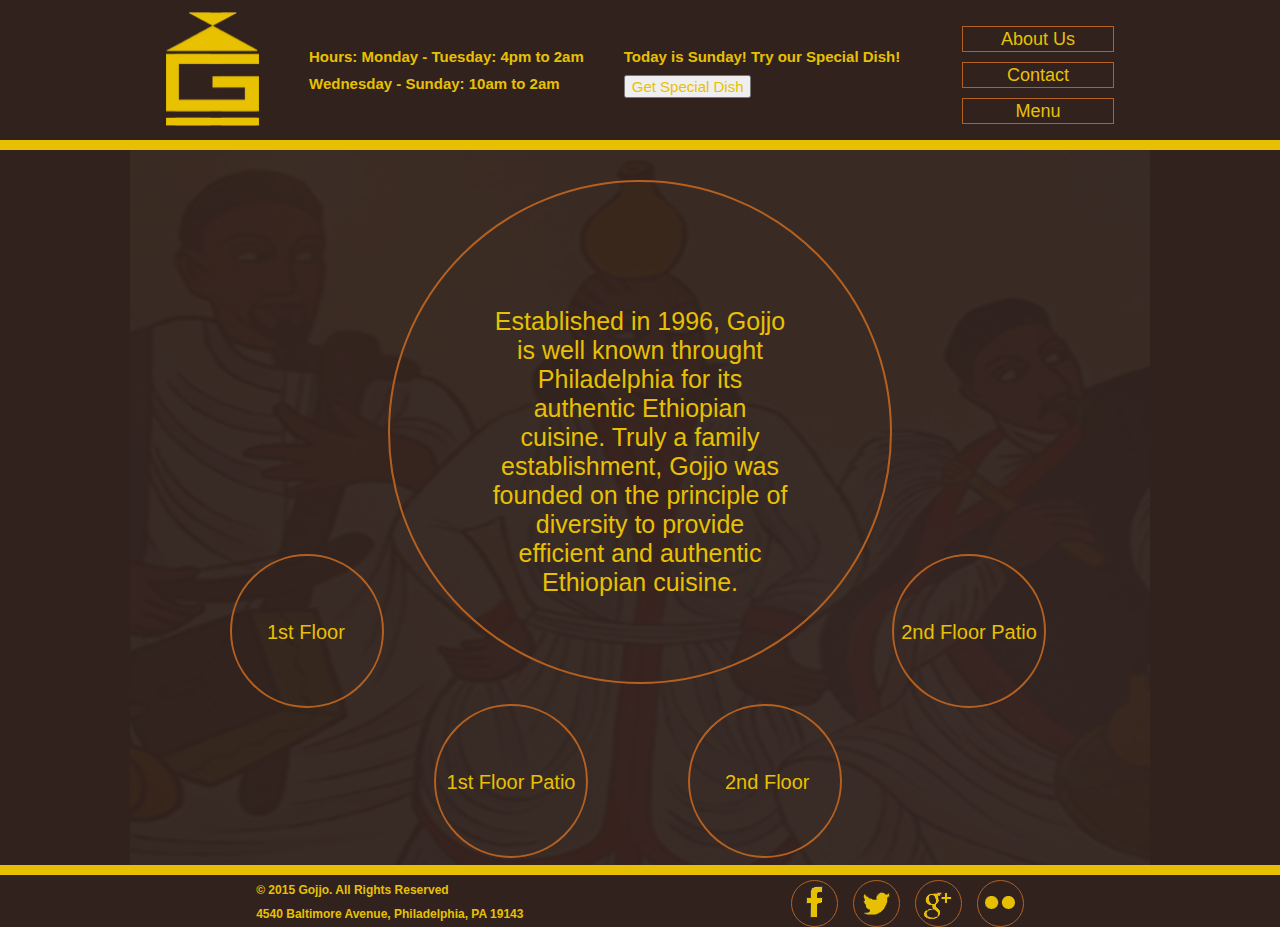
==== about.html @ 8b5ad52f "commit of all headers with new button" ====
<!doctype html>
<html>
	<head>
		<title>Gojjo - Authentic Ethiopian Cuisine</title>
		<Link rel="stylesheet" type="text/css" href="css/style.css" />
		<style type="text/css"></style>
	</head>
	<body>
		<div class="header">
			<div class ="logocontain">	
				<a href="index.html"><img src="images/sitelogo.png" class="logo" title="Gojjo Logo"></a>
			</div>
			<div class="hours">
				<h1>Hours:  Monday - Tuesday: 4pm to 2am</h1>
				<h2>Wednesday - Sunday: 10am to 2am</h2>
			</div>
			<div class="user">
				<h4 id="special"></h4>	
				<button type="button" onclick="special()" id="button">Get Special Dish</button>
			</div>
			<div class="navbuttons">
				<ul>
					<li><a href="about.html" class="about" title="About Us"> About Us </a> </li>
					<li><a href="contact.html" class="contact" title="Contact"> Contact </a> </li>
					<li><a href="menuhub.html" class="menuhub" title="Menu"> Menu </a> </li>
					<div class="clear"></div>
				</ul>
			</div>
		</div>
		<div class="clear"></div>
		<div class="headerline"></div>
		<div class="container">
			<div class="aboutustext">
				<p>Established in 1996, Gojjo is well known throught Philadelphia for its authentic Ethiopian cuisine. Truly a family establishment, Gojjo was founded on the principle of diversity to provide efficient and authentic Ethiopian cuisine.</p>
			</div>
			<div class="aboutbodylinks">
				<div class="firstfloor">
					<a href="https://www.flickr.com/photos/115253677@N08/" target=none class ="ff">1st Floor</a>
				</div>
				<div class="firstfloorpatio">
					<a href="https://www.flickr.com/photos/115253677@N08/" target=none class="ffp">1st Floor Patio</a>
				</div>
				<div class="secondfloor">
					<a href="https://www.flickr.com/photos/115253677@N08/" target=none class="sf">2nd Floor</a>
				</div>
				<div class="secondfloorpatio">
					<a href="https://www.flickr.com/photos/115253677@N08/" target=none class="sfp">2nd Floor Patio</a>
				</div>
			</div>
		</div>
		<div class="clear"></div>
		<div class="headerline"></div>
		<div class="footer">
			<div class="footertext">
				<h1>&copy 2015 Gojjo. All Rights Reserved</h1>
				<h2>4540 Baltimore Avenue, Philadelphia, PA 19143</h2>
			</div>
			<div class="footerbuttons">
				<ul>
					<li><a href="https://www.facebook.com/pages/Gojjo/246258268727529" target=none class="fb" title="Facebook"><img src="images/facebook.png"></a></li>
					<li><a href="http://twitter.com/#" target=none class="twitter" title="Twitter"><img src="images/twitter.png"></a></li>
					<li><a href="https://plus.google.com/116994689012855512745/about" class="gplus" target=none title="Google +"><img src="images/googleplus.png"></a></li>
					<li><a href="https://www.flickr.com/photos/115253677@N08/" class="pignose" target=none title="Flickr"><img src="images/flickr.png"></a></li>
					<div class="clear"></div>
				</ul>
			</div>
		</div>
	<script>
	var d = new Date();
	var days = ["Today is Sunday! Try our Special Dish!", "Today is Monday! Try our Special Dish!", "Today is Tuesday! Try our Special Dish!", "Today is Wednesday! Try our Special Dish",
	"Today is Thursday! Try our Special Dish", "Today is Friday! Try our Special Dish!", "Today is Saturday! Try our Special Dish!"]
	document.getElementById("special").innerHTML = days[d.getDay()];
	</script>
	</body>
</html>
---- css/style.css ----
body {
	margin:auto;
	display: block;
	width: 100%;
	background-color:#31221e;
	}
	
.header  .logo{
	margin: auto;
	display: block;
	float:left;
	width:93px;
	height:114px;
	background-color:#31221e;
	margin-left:36px;
	margin-top:12px;
	}
	
.header {
	margin:auto;
	display:flex;
	flex-direction:row;
	justify-content:space-around;
	background-color:#31221e;
	width:1020px;
	height:140px;

	}
	
.logocontain{
	flex: 1,1,0;

	}
	
.hours{
	flex:1,2,2;

	}
	
.navbuttons{
	flex:1,1,0;
	
	}
	
.header h1 {
	font-family:Helvetica, sans-serif;
	color:#e7c004;
	font-size:15px;
	padding-top:48px;
	margin-top:0px;
	margin-left:50px;

	}

.header h2 {
	font-family:Helvetica, sans-serif;
	color:#e7c004;
	font-size:15px;
	margin-top:0px;
	margin-left:50px;

	}
	
.headerline{
	display:block;
	margin:auto;
	float:left;
	height:10px;
	width:100%;
	background-color:#e7c004;

	}

#button{
	font-family:Helvetica, sans-serif;
	color:#e7c004;
	font-size:15px;
	margin-top:0px;
	margin-left:40px;
	
}
	
#special{
	font-family:Helvetica, sans-serif;
	color:#e7c004;
	font-size:15px;
	margin-top:0px;
	margin-left:40px;
	margin-bottom:10.05px;
	padding-top:48px;
	
	}

.navbuttons {
	float:left;
	margin:auto;
	margin-right:36px;
	

	}
	
.navbuttons ul {
	margin:auto;
	padding-left: 0px;
	float:left;
	}


.navbuttons ul li{
	font-family:Helvetica, sans-serif;
	font-size:18px;
	list-style-type:none;
	margin-top:10px;
	}
	
.navbuttons ul li a{
	color:#e7c004;
	text-decoration:none;
	border:1px solid #b46021;
	display:block;
	width:150px;
	height:20px;
	text-align:center;
	padding-top:2px;
	padding-bottom:2px;
	transition:background-color 0.2s;

	}

.navbuttons ul li a:hover {
	background-color: #53321f;
	opacity:0.4px;
	
	
	}
	
.container{
	margin:0 auto;
	width:1020px;
	height:725px;
	background:url('../images/background.png') no-repeat;
	background-color:#31221e;
	
	}
	
.container h1{
	margin:0 auto;
	font-size:16px;
	font-family:Helvetica, sans-serif;
	color:#e7c004;
	position:relative;
	text-align:center;
	top:25px;
	}

.container h2{
	font-size:16px;
	font-family:Helvetica, sans-serif;
	color:#e7c004;
	position:relative;
	text-align:center;
	top:30px;
	}
	
.container h3{
	font-size:16px;
	font-family:Helvetica, sans-serif;
	color:#e7c004;
	position:relative;
	text-align:center;
	top:35px;
	}
	
.logobody{
	margin:0 auto;
	width:350px;
	height:350px;
	border:2px solid #b46021;
	border-radius:50%;
	top:80px;
	position:relative;
	
	}

.mapembed{
	margin:0 auto;
	width:500px;
	height:500px;
	border:2px solid #b46021;
	border-radius:50%;
	top:30px;
	position:relative;
	overflow:hidden;
	

}
	
.logobody .bodylogo{
	margin:auto;
	margin-left:130px;
	margin-top:117px;
	
	}
	
.bodylinks{
	position:relative;
	margin:0 auto;

	}
	
.aboutbox{
	margin:0 auto;
	margin-left:25%
	float:left;
	width:150px;
	height:150px;
	border:2px solid #b46021;
	border-radius:50%;
	top:120px;
	position:relative;
	transition:background-color 0.2s;
	
	
	}

.aboutbox:hover{
	background-color: #53321f;
	opacity:0.4px;
	}

.aboutbox:hover p{
	display:block;

	}
	
.aboutbox .aboutimage{
	margin:0 auto;
	margin-top:35px;
	display:block;
	
	}
	
.aboutbox p{
	position:relative;
	margin:auto;
	text-align:center;
	top:35px;
	font-family:Helvetica, sans-serif;
	font-size:22px;
	color:#e7c004;
	display:none;

	}
	
.menuhubbox p{
	position:relative;
	margin:auto;
	text-align:center;
	top:35px;
	font-family:Helvetica, sans-serif;
	font-size:22px;
	color:#e7c004;
	display:none;

	}
	
.contactbox p{
	position:relative;
	margin:auto;
	text-align:center;
	top:50px;
	font-family:Helvetica, sans-serif;
	font-size:22px;
	color:#e7c004;
	display:none;

	}
	
.menuhubbox{
	margin:0 auto;
	margin-left:25%;
	bottom:100px;
	float:left;
	width:150px;
	height:150px;
	border:2px solid #b46021;
	border-radius:50%;
	position:relative;
	transition:background-color 0.2s;
	
	
	}

.menuhubbox:hover{
	background-color: #53321f;
	opacity:0.4px;
	
	}
	
.menuhubbox:hover p{
	display:block;
}
	
.menuhubbox .menuhubimage{
	margin:0 auto;
	margin-top:35px;
	display:block;
	
	}
	
.contactbox{
	margin:0 auto;
	margin-left:20%;
	bottom:100px;
	float:left;
	width:150px;
	height:150px;
	border:2px solid #b46021;
	border-radius:50%;
	position:relative;
	transition:background-color 0.2s;
	
	
	}

.contactbox:hover{
	background-color: #53321f;
	opacity:0.4px;
	
	}
	
.contactbox:hover p{
	display:block;
	}
	
.contactbox .contactimage{
	margin:0 auto;
	margin-top:35px;
	display:block;
	
	}
	
.aboutustext{
	margin:0 auto;
	width:500px;
	height:500px;
	border:2px solid #b46021;
	border-radius:50%;
	top:30px;
	position:relative;
	overflow:hidden;
	
	}

.aboutustext p{
	margin:0 auto;
	margin-top:25%;
	display:block;
	width:300px;
	height:450px;
	text-align:center;
	font-family:Helvetica, sans-serif;
	font-size:25px;
	color:#e7c004;

	}
	
.menuhubbodylinks{
	position:relative;
	margin:0 auto;

	}	
	
.brunchbox{	
	margin:0 auto;
	margin-left:30%;
	float:left;
	width:150px;
	height:150px;
	border:2px solid #b46021;
	border-radius:50%;
	top:55px;
	position:relative;
	transition:background-color 0.2s;
	
	
	}

.brunchbox:hover{
	background-color: #53321f;
	opacity:0.4px;
	}

.brunchbox:hover p{
	display:block;

	}
	
.brunchbox .brunchimage{
	margin:0 auto;
	margin-top:30px;
	display:block;
	
	}
	
.brunchbox p{
	position:relative;
	margin:auto;
	text-align:center;
	top:35px;
	font-family:Helvetica, sans-serif;
	font-size:22px;
	color:#e7c004;
	display:none;

	}
	
.fullbox{	
	margin:0 auto;
	margin-left:55%;
	float:left;
	width:150px;
	height:150px;
	border:2px solid #b46021;
	border-radius:50%;
	position:relative;
	transition:background-color 0.2s;
	bottom:99px;
	
	}

.fullbox:hover{
	background-color: #53321f;
	opacity:0.4px;
	}

.fullbox:hover p{
	display:block;

	}
	
.fullbox .fullmenuimage{
	margin:0 auto;
	margin-top:20px;
	display:block;
	
	}
	
.fullbox p{
	position:relative;
	margin:auto;
	text-align:center;
	top:35px;
	font-family:Helvetica, sans-serif;
	font-size:22px;
	color:#e7c004;
	display:none;

	}	

.aboutbodylinks{
	position:relative;
	margin:0 auto;
	
	}	

.firstfloor{
	margin:0 auto;
	left:100px;
	bottom:100px;
	float:left;
	width:150px;
	height:150px;
	border:2px solid #b46021;
	border-radius:50%;
	position:relative;
	transition:background-color 0.2s;
	
	}
	
.firstfloor .ff{
	display:block;
	height:100px;
	width:100px;
	text-decoration:none;
	list-style-type:none;
	font-family:Helvetica, sans-serif;
	font-size:20px;
	color:#e7c004;
	margin-left:35px;
	margin-top:65px;
	}
	
.firstfloorpatio{
	margin:0 auto;
	left:150px;
	bottom:100px;
	top:50px;
	float:left;
	width:150px;
	height:150px;
	border:2px solid #b46021;
	border-radius:50%;
	position:relative;
	transition:background-color 0.2s;

	}
	
.firstfloorpatio .ffp{
	display:block;
	text-decoration:none;
	list-style-type:none;
	font-family:Helvetica, sans-serif;
	font-size:20px;
	color:#e7c004;
	margin-top:65px;
	text-align:center;
	}
	
.secondfloor{
	margin:0 auto;
	bottom:100px;
	top:50px;
	left:250px;
	float:left;
	width:150px;
	height:150px;
	border:2px solid #b46021;
	border-radius:50%;
	position:relative;
	transition:background-color 0.2s;

	}
	
.secondfloor .sf{
	display:block;
	height:100px;
	width:100px;
	text-decoration:none;
	list-style-type:none;
	font-family:Helvetica, sans-serif;
	font-size:20px;
	color:#e7c004;
	margin-left:35px;
	margin-top:65px;
	}

.secondfloorpatio{
	margin:0 auto;
	bottom:100px;
	left:300px;
	float:left;
	width:150px;
	height:150px;
	border:2px solid #b46021;
	border-radius:50%;
	position:relative;
	transition:background-color 0.2s;

	}

.secondfloorpatio .sfp{
	display:block;
	text-decoration:none;
	list-style-type:none;
	font-family:Helvetica, sans-serif;
	font-size:20px;
	color:#e7c004;
	margin-top:65px;
	text-align:center;
	}	
	
.firstfloor:hover{
	background-color: #53321f;
	opacity:0.4px;
	
	}
	
.firstfloorpatio:hover{
	background-color: #53321f;
	opacity:0.4px;
	
	}
	
.secondfloor:hover{
	background-color: #53321f;
	opacity:0.4px;
	
	}
	
.secondfloorpatio:hover{
	background-color: #53321f;
	opacity:0.4px;
	
	}
	
.allergyicons{
	display:block;
	height:115px;
	width:700px;
	position:relative;
	margin:0 auto;
	top:20px;
	margin-bottom:10px;

	}
	
.allergyicons h1{
	margin:auto;
	top:0px;
	font-size:20px;
	
	}
	
.icons{
	display:flex;
	flex-direction:row;
	justify-content:space-around;
	height:50%;
	width:100%;
	margin:0 auto;
	position:relative;
	left:25px;
	bottom:20px;
	margin-top:10px;
	top:.75px
	}
	
.icons h1{
	font-family:Helvetica, sans-serif;
	font-size:12px;
	color:#e7c004;
	margin-left:0px;
	margin-right:0px;
	position:relative;
	top:37px;
	right:53px;
	}
	
.icons h2{
	font-family:Helvetica, sans-serif;
	font-size:12px;
	color:#e7c004;
	margin-left:0px;
	margin-right:0px;
	position:relative;
	top:48px;
	right:47px;
	}
	
.icons h3{
	font-family:Helvetica, sans-serif;
	font-size:12px;
	color:#e7c004;
	margin-left:0px;
	margin-right:0px;
	position:relative;
	top:47px;
	right:41px;
		
	}
	
.icons h4{
	font-family:Helvetica, sans-serif;
	font-size:12px;
	color:#e7c004;
	margin-left:0px;
	margin-right:0px;
	position:relative;
	top:43px;
	right:44px;
		
	}
	
.icons h5{
	font-family:Helvetica, sans-serif;
	font-size:12px;
	color:#e7c004;
	margin-left:0px;
	margin-right:0px;
	position:relative;
	top:39px;
	right:41px;
		
	}
	
.icons h6{
	font-family:Helvetica, sans-serif;
	font-size:12px;
	color:#e7c004;
	margin-left:0px;
	margin-right:0px;
	position:relative;
	top:30px;
	right:78px;
		
	}

.divtitle h1{
	font-family:Helvetica, sans-serif;
	font-size:35px;
	margin:auto;
	
	}

.divtitle p{
	font-family:Helvetica, sans-serif;
	font-size:12px;
	color:#e7c004;
	margin:auto;
	text-align:center;
	padding-top:25px;

	}	
	
.brunchdiv{
	display:block;
	width:900px;
	height:500px;
	position:relative;
	margin:0 auto;
	top:15px;
	overflow:hidden;
	overflow-y:scroll;
	
	}
	
.brunchdiv .item{
	display:flex;
	flex-direction:row;
	justify-content:space-around;
	margin-top:20px;
	
	}
	
.brunchdiv .item  .namebox{
	display:block;
	height:75px;
	width:200px;
	margin:0px;
	border:1px solid #b46021;
	margin-top:0px;

	}
	
.brunchdiv .item .namebox h1{
	margin:0 auto;
	font-size:16px;
	font-family:Helvetica, sans-serif;
	color:#e7c004;
	position:relative;
	text-align:center;
	top:30px;	

	}
	
.brunchdiv .item .namebox p{
	margin:0 auto;
	text-align:left;
	font-family:Helvetica, sans-serif;
	font-size:12px;
	color:#e7c004;

	}

.brunchdiv .item  .namebox2{
	display:block;
	height:75px;
	width:200px;
	margin:0px;
	border:1px solid #b46021;
	margin-top:0px;
	overflow:hidden;
	overflow-y:scroll;

	}
	
.brunchdiv .item .namebox2 h1{
	margin-top:0px;
	top:0px;
	text-align:left;

	}
	
.brunchdiv .item .namebox2 h2{
	margin-top:0px;
	top:0px;
	text-align:left;

	}
	
.brunchdiv .item .namebox2 p{
	margin:0 auto;
	text-align:left;
	font-family:Helvetica, sans-serif;
	font-size:12px;
	color:#e7c004;

	}
	
.brunchdiv .item  .allergybox{
	display:block;
	height:75px;
	width:400px;
	margin:0px;

	}
	
.brunchdiv .item .allergybox img{
	margin-left:15px;

}

.brunchdiv .item .allergybox .wheat{
	height:80%;

}
	
.brunchdiv .item  .pricebox{
	display:block;
	height:75px;
	width:200px;
	margin:0px;
	border:1px solid #b46021;

	}
	
.brunchdiv .item  .pricebox h1{
	font-family:Helvetica, sans-serif;
	font-size:25px;
	text-align:center;
	color:#e7c004;

	}
	
.footer{
	margin:auto;
	width:1020px;
	height:50px;
	display:flex;
	flex-direction:row;
	justify-content:space-around;
	}
	
.footertext h1{
	font-family:Helvetica, sans-serif;
	font-size:12px;
	color:#e7c004;

	}

.footertext h2{
	font-family:Helvetica, sans-serif;
	font-size:12px;
	color:#e7c004;

	}

.footerbuttons ul {
	margin:auto;
	padding-left: 0px;
	float:left;
	display:flex;
	flex-direction:row;
	justify-content:space-around;

	}


.footerbuttons ul li{
	font-family:Helvetica, sans-serif;
	font-size:18px;
	list-style-type:none;

	
	}
	
.footerbuttons ul li a{
	color:#e7c004;
	text-decoration:none;
	border:1px solid #b46021;
	border-radius:45px;
	display:block;
	width:45px;
	height:45px;
	text-align:center;
	transition:background-color 0.2s;
	margin-left:15px;
	margin-top:5px;
	}
	
.footerbuttons ul li a.fb img{
	margin-top:5px;

	}
	
.footerbuttons ul li a.twitter img{
	margin-top:10px;

	}
	
.footerbuttons ul li a.gplus img{
	margin-top:10px;

	}
	
.footerbuttons ul li a.pignose img{
	margin-top:15px;

	}
	

@media (max-width:500px) {
	body {
	margin:auto;
	display: block;
	width: 100%;
	background-color:#31221e;
	}
	
.header  .logo{
	margin: auto;
	display: block;
	position:relative;
	margin-left:225px;
	width:46px;
	height:56px;
	background-color:#31221e;

	}
	
.header {
	margin:auto;
	display:flex;
	flex-direction:column;
	justify-content:space-around;
	background-color:#31221e;
	width:500px;
	height:280px;

	}
	
.header h1 {
	font-family:Helvetica, sans-serif;
	color:#e7c004;
	font-size:14px;
	margin-top:0px;
	padding-top:10px;
	text-align:center;
	margin-left:0px;
	}

.header h2 {
	font-family:Helvetica, sans-serif;
	color:#e7c004;
	font-size:14px;
	margin-top:0px;
	text-align:center;
	margin-left:0px;
	}
	
#special{
	font-family:Helvetica, sans-serif;
	color:#e7c004;
	font-size:15px;
	margin-top:0px;
	margin-left:0px;
	text-align: center;
	padding:0px;
	padding-top:10px;
	}
	
.headerline{
	display:block;
	margin:auto;
	float:left;
	height:10px;
	width:500px;
	background-color:#e7c004;

	}

.navbuttons {
	margin:0 auto;
	float:left;
	margin-bottom:10px;
	margin-left:0px;
	}
	
.navbuttons ul {
	margin:auto;
	padding-left: 0px;
	float:left;
	display:flex;
	flex-direction:row;
	justify-content:space-around;
	margin-left:25%;
	}


.navbuttons ul li{
	font-family:Helvetica, sans-serif;
	font-size:18px;
	list-style-type:none;
	margin-top:10px;

	}
	
.navbuttons ul li a{
	color:#e7c004;
	text-decoration:none;
	border:1px solid #b46021;
	display:block;
	width:100px;
	height:100px;
	text-align:center;
	transition:background-color 0.2s;
	margin-right:10px;
	}
	
.container{
	margin:0 auto;
	width:500px;
	background:url('../images/background.png') no-repeat;
	background-color:#31221e;
	
	}
	
.container h1{
	margin:0 auto;
	font-size:16px;
	font-family:Helvetica, sans-serif;
	color:#e7c004;
	position:relative;
	text-align:center;
	top:25px;
	}

.container h2{
	font-size:16px;
	font-family:Helvetica, sans-serif;
	color:#e7c004;
	position:relative;
	text-align:center;
	top:30px;
	}
	
.container h3{
	font-size:16px;
	font-family:Helvetica, sans-serif;
	color:#e7c004;
	position:relative;
	text-align:center;
	top:35px;
	}
	
.logobody{
	margin:0 auto;
	width:250px;
	height:250px;
	border:2px solid #b46021;
	border-radius:50%;
	top:80px;
	position:relative;
	display:none;
	
	}

.mapembed{
	margin:0 auto;
	width:450px;
	height:450px;
	border:2px solid #b46021;
	border-radius:50%;
	top:60px;
	position:relative;
	overflow:hidden;
	

	}
	
.logobody .bodylogo{
	margin:auto;
	margin-left:75px;
	margin-top:62.5px;
	
	}
	
.bodylinks{
	position:relative;
	margin:0 auto;

	}
	
.aboutbox{
	margin:0 auto;
	float:left;
	width:130px;
	height:130px;
	border:2px solid #b46021;
	border-radius:50%;
	top:0px;
	position:relative;
	left:185px;
	transition:background-color 0.2s;
	margin-top:250px;
	}
	
.aboutbox .aboutimage{
	margin:0 auto;
	margin-top:20px;
	display:block;
	
	}
	
.aboutbox p{
	position:relative;
	margin:auto;
	text-align:center;
	top:20px;
	font-family:Helvetica, sans-serif;
	font-size:22px;
	color:#e7c004;
	display:block;

	}
	
.menuhubbox p{
	position:relative;
	margin:auto;
	text-align:center;
	top:15px;
	font-family:Helvetica, sans-serif;
	font-size:22px;
	color:#e7c004;
	display:block;

	}
	
.contactbox p{
	position:relative;
	margin:auto;
	text-align:center;
	top:30px;
	font-family:Helvetica, sans-serif;
	font-size:22px;
	color:#e7c004;
	display:block;

	}
	
.menuhubbox{
	margin:0 auto;
	bottom:100px;
	float:left;
	width:130px;
	height:130px;
	border:2px solid #b46021;
	border-radius:50%;
	position:relative;
	transition:background-color 0.2s;
	margin-top:150px;
	margin-left:50px;
	
	}
	
.menuhubbox .menuhubimage{
	margin:0 auto;
	margin-top:25px;
	display:block;
	
	}
	
.contactbox{
	margin:0 auto;
	bottom:100px;
	float:left;
	width:130px;
	height:130px;
	border:2px solid #b46021;
	border-radius:50%;
	position:relative;
	transition:background-color 0.2s;
	margin-left:0px;
	bottom:0px;
	margin-top:450px;
	right:132px;
	
	}

.contactbox .contactimage{
	margin:0 auto;
	margin-top:25px;
	display:block;
	
	}
	
.aboutustext{
	margin:0 auto;
	width:350px;
	height:350px;
	border:2px solid #b46021;
	border-radius:50%;
	top:30px;
	position:relative;
	overflow:hidden;
	
	}

.aboutustext p{
	margin:0 auto;
	margin-top:25%;
	display:block;
	width:300px;
	height:450px;
	text-align:center;
	font-family:Helvetica, sans-serif;
	font-size:20px;
	color:#e7c004;

	}
	
.menuhubbodylinks{
	position:relative;
	margin:0 auto;
	}	
	
.brunchbox{	
	margin:0 auto;
	margin-left:25%;
	float:left;
	width:250px;
	height:250px;
	border:2px solid #b46021;
	border-radius:50%;
	top:80px;
	position:relative;
	transition:background-color 0.2s;
	
	
	}

.brunchbox .brunchimage{
	margin:0 auto;
	margin-top:30px;
	display:block;
	
	}
	
.brunchbox p{
	position:relative;
	margin:auto;
	text-align:center;
	top:35px;
	font-family:Helvetica, sans-serif;
	font-size:22px;
	color:#e7c004;
	display:block;

	}
	
.fullbox{	
	margin:0 auto;
	margin-left:25%;
	float:left;
	width:250px;
	height:250px;
	border:2px solid #b46021;
	border-radius:50%;
	position:relative;
	transition:background-color 0.2s;
	bottom:0px;
	margin-top:150px;
	}
	
.fullbox .fullmenuimage{
	margin:0 auto;
	margin-top:20px;
	display:block;
	
	}
	
.fullbox p{
	position:relative;
	margin:auto;
	text-align:center;
	top:38px;
	font-family:Helvetica, sans-serif;
	font-size:22px;
	color:#e7c004;
	display:block;

	}	

.aboutbodylinks{
	position:relative;
	margin:0 auto;
	
	}	

.firstfloor{
	margin:0 auto;
	left:40px;
	bottom:0px;
	top:40px;
	float:left;
	width:150px;
	height:150px;
	border:2px solid #b46021;
	border-radius:50%;
	position:relative;
	transition:background-color 0.2s;
	
	}
	
.firstfloor .ff{
	display:block;
	height:100px;
	width:100px;
	text-decoration:none;
	list-style-type:none;
	font-family:Helvetica, sans-serif;
	font-size:20px;
	color:#e7c004;
	margin-left:35px;
	margin-top:65px;
	}
	
.firstfloorpatio{
	float:left;
	right:0px;
	top:40px;
	margin-right:50px;
	width:150px;
	height:150px;
	border:2px solid #b46021;
	border-radius:50%;
	position:relative;
	transition:background-color 0.2s;

	}
	
.firstfloorpatio .ffp{
	display:block;
	text-decoration:none;
	list-style-type:none;
	font-family:Helvetica, sans-serif;
	font-size:20px;
	color:#e7c004;
	margin-top:65px;
	text-align:center;
	}
	
.secondfloor{
	margin:0 auto;
	top:45px;
	left:40px;
	float:left;
	width:150px;
	height:150px;
	border:2px solid #b46021;
	border-radius:50%;
	position:relative;
	transition:background-color 0.2s;

	}
	
.secondfloor .sf{
	display:block;
	height:100px;
	width:100px;
	text-decoration:none;
	list-style-type:none;
	font-family:Helvetica, sans-serif;
	font-size:20px;
	color:#e7c004;
	margin-left:35px;
	margin-top:65px;
	}

.secondfloorpatio{
	margin:0 auto;
	top:45px;
	left:150px;
	float:left;
	width:150px;
	height:150px;
	border:2px solid #b46021;
	border-radius:50%;
	position:relative;
	transition:background-color 0.2s;

	}

.secondfloorpatio .sfp{
	display:block;
	text-decoration:none;
	list-style-type:none;
	font-family:Helvetica, sans-serif;
	font-size:20px;
	color:#e7c004;
	margin-top:65px;
	text-align:center;
	}	
	
.firstfloor:hover{
	background-color: #53321f;
	opacity:0.4px;
	
	}
	
.firstfloorpatio:hover{
	background-color: #53321f;
	opacity:0.4px;
	
	}
	
.secondfloor:hover{
	background-color: #53321f;
	opacity:0.4px;
	
	}
	
.secondfloorpatio:hover{
	background-color: #53321f;
	opacity:0.4px;
	
	}
	
.allergyicons{
	display:block;
	height:115px;
	width:100%;
	margin-left:0px;
	position:relative;
	margin:0 auto;
	top:20px;
	margin-bottom:10px;

	}
	
.allergyicons h1{
	margin:auto;
	top:0px;
	font-size:15px;
	
	}
	
.icons{
	display:flex;
	flex-direction:row;
	justify-content:space-around;
	height:50%;
	width:450px;
	margin:0 auto;
	position:relative;
	bottom:20px;
	margin-top:10px;
	top:5px;
	margin-left:20px;
	margin-right:0px;
	
	}
	
.icons h1{
	font-family:Helvetica, sans-serif;
	font-size:12px;
	color:#e7c004;
	margin-left:0px;
	margin-right:0px;
	position:relative;
	top:37px;
	right:35px;
	}
	
.icons h2{
	font-family:Helvetica, sans-serif;
	font-size:12px;
	color:#e7c004;
	margin-left:0px;
	margin-right:0px;
	position:relative;
	top:48px;
	right:30px;
	}
	
.icons h3{
	font-family:Helvetica, sans-serif;
	font-size:12px;
	color:#e7c004;
	margin-left:0px;
	margin-right:0px;
	position:relative;
	top:47px;
	right:25px;
	}
	
.icons h4{
	font-family:Helvetica, sans-serif;
	font-size:12px;
	color:#e7c004;
	margin-left:0px;
	margin-right:0px;
	position:relative;
	top:43px;
	right:28px;		
	}
	
.icons h5{
	font-family:Helvetica, sans-serif;
	font-size:12px;
	color:#e7c004;
	margin-left:0px;
	margin-right:0px;
	position:relative;
	top:39px;
	right:24px;
		
	}
	
.icons h6{
	font-family:Helvetica, sans-serif;
	font-size:12px;
	color:#e7c004;
	margin-left:0px;
	margin-right:0px;
	position:relative;
	top:30px;
	right:60px;
		
	}

.divtitle h1{
	font-family:Helvetica, sans-serif;
	font-size:35px;
	margin:auto;
	
	}

.divtitle p{
	font-family:Helvetica, sans-serif;
	font-size:10px;
	color:#e7c004;
	margin:auto;
	text-align:center;
	padding-top:30px;

	}	
	
.brunchdiv{
	display:block;
	width:480px;
	height:500px;
	position:relative;
	margin:0 auto;
	top:0px;
	overflow:hidden;
	overflow-y:scroll;
	
	}
	
.brunchdiv .item{
	display:flex;
	flex-direction:row;
	justify-content:space-around;
	margin-top:20px;
	
	}
	
.brunchdiv .item  .namebox{
	display:block;
	height:75px;
	width:300px;
	margin:0px;
	border:1px solid #b46021;
	margin-top:0px;

	}
	
.brunchdiv .item .namebox h1{
	margin:0 auto;
	font-size:12px;
	font-family:Helvetica, sans-serif;
	color:#e7c004;
	position:relative;
	text-align:center;
	top:25px;	

	}
	
.brunchdiv .item .namebox p{
	margin:0 auto;
	text-align:left;
	font-family:Helvetica, sans-serif;
	font-size:12px;
	color:#e7c004;

	}

.brunchdiv .item  .namebox2{
	display:block;
	height:75px;
	width:300px;
	margin:0px;
	border:1px solid #b46021;
	margin-top:0px;
	
	}
	
.brunchdiv .item .namebox2 h1{
	margin:0 auto;
	font-size:12px;
	font-family:Helvetica, sans-serif;
	color:#e7c004;
	position:relative;
	text-align:center;
	top:0px;

	}
	
.brunchdiv .item .namebox2 h2{
	margin:0 auto;
	font-size:12px;
	font-family:Helvetica, sans-serif;
	color:#e7c004;
	position:relative;
	text-align:center;
	top:10px;	

	}
	
.brunchdiv .item .namebox2 p{
	margin:0 auto;
	text-align:left;
	font-family:Helvetica, sans-serif;
	font-size:12px;
	color:#e7c004;
	
	
	}
	
.brunchdiv .item  .allergybox{
	display:block;
	height:75px;
	width:300px;
	margin:0px;

	}
	
.brunchdiv .item .allergybox img{
	margin-left:15px;

	}

.brunchdiv .item .allergybox .wheat{
	height:80%;

	}
	
.brunchdiv .item  .pricebox{
	display:block;
	height:75px;
	width:100px;
	margin:0px;
	border:1px solid #b46021;

	}
	
.brunchdiv .item  .pricebox h1{
	font-family:Helvetica, sans-serif;
	font-size:15px;
	text-align:center;
	color:#e7c004;

	}
	
.footer{
	margin:auto;
	width:500px;
	height:50px;
	display:flex;
	flex-direction:column;
	justify-content:space-around;
	padding-top:50px;
	}
	
.footertext h1{
	font-family:Helvetica, sans-serif;
	font-size:12px;
	color:#e7c004;
	text-align:center;
	
	}

.footertext h2{
	font-family:Helvetica, sans-serif;
	font-size:12px;
	color:#e7c004;
	text-align:center;
	}

.footerbuttons ul {
	margin:auto;
	padding-left: 0px;
	float:left;
	display:flex;
	flex-direction:row;
	justify-content:space-around;
	margin-top:0px;
	margin-left:25%;
	margin-bottom:5px;
	}

.footerbuttons ul li{
	font-family:Helvetica, sans-serif;
	font-size:18px;
	list-style-type:none;

	}
	
.footerbuttons ul li a{
	color:#e7c004;
	text-decoration:none;
	border:1px solid #b46021;
	border-radius:45px;
	display:block;
	width:45px;
	height:45px;
	text-align:center;
	transition:background-color 0.2s;
	margin-left:15px;
	margin-top:5px;
	}
	
.footerbuttons ul li a.fb img{
	margin-top:5px;

	}
	
.footerbuttons ul li a.twitter img{
	margin-top:10px;

	}
	
.footerbuttons ul li a.gplus img{
	margin-top:10px;

	}
	
.footerbuttons ul li a.pignose img{
	margin-top:15px;

	}
	
#gallery{
	display:none;

	}

}

::-webkit-scrollbar {
    width: 4px;
}

::-webkit-scrollbar-track {
    -webkit-box-shadow: inset 0 0 6px rgba(0,0,0,0.3); 
    -webkit-border-radius: 10px;
    border-radius: 10px;
	
}

::-webkit-scrollbar-thumb {
    -webkit-border-radius: 10px;
    border-radius: 10px;
    background: #b46021; 
    -webkit-box-shadow: inset 0 0 6px rgba(0,0,0,0.5); 
}
::-webkit-scrollbar-thumb:window-inactive {
	background: #e7c004; 
}

#gallery{
    height: 350px;
	width:350px;
	top:50px;
    position: relative;
	margin:0 auto;
    overflow:hidden;
	border:2px solid #b46021;
	border-radius:200px;
	transition: width 0.5s ease-out;
}

#gallerycontent {
	height: 600px;
    width: 4500px;
	background:url('../images/homegallery.jpg');    
	position: absolute;
    top: 0;
    left: 0;
    height: 100%;
	opacity:0.2;
    
	-webkit-transition: opacity 0.5s ease-out; 
    -moz-transition: opacity 0.5s ease-out; 
	-o-transition: opacity 0.5s ease-out; 
	-ms-transition: opacity 0.5s ease-out;

    -webkit-animation: startslide 45s linear infinite;
    -moz-animation: startslide 45s linear infinite;
	-o-animation: startslide 45s linear infinite;
	-ms-animation: startslide 45s linear infinite;
	
}

#gallerycontentmenu {
	height: 600px;
    width: 4500px;
	background:url('../images/slidergallery.jpg');    
	position: absolute;
    top: 0;
    left: 0;
    height: 100%;
	opacity:0.2;
    
	-webkit-transition: opacity 0.5s ease-out; 
    -moz-transition: opacity 0.5s ease-out; 
	-o-transition: opacity 0.5s ease-out; 
	-ms-transition: opacity 0.5s ease-out;

    -webkit-animation: startslide 45s linear infinite;
    -moz-animation: startslide 45s linear infinite;
	-o-animation: startslide 45s linear infinite;
	-ms-animation: startslide 45s linear infinite;
  
}

#gallery .logo{
	display:block;
	margin:0 auto;
	position:relative;
	top:125px;

	}

#gallery p{
	display:none;
	text-align:center;
	font-family:Helvetica, sans-serif;
	font-size:20px;
	color:#e7c004;
	margin-top:40px;
	
	}
	
#gallery h1{
	display:none;
	text-align:center;
	font-family:Helvetica, sans-serif;
	font-size:35px;
	color:#e7c004;
	
	}

#gallery:hover #gallerycontent{
	opacity:1.0;

	}
	
#gallery:hover #gallerycontentmenu{
	opacity:1.0;

	}
	
#gallery:hover p{
	display:block;
	text-align:center;
	position:relative;
	margin:0 auto;
	top:155px;
	text-shadow:1px 1px black;
	
	}

#gallery:hover h1{
	display:block;
	text-align:center;
	position:relative;
	margin:0 auto;
	top:145px;
	text-shadow:1px 1px black;

	}
	
#gallery:hover .logo{
	display:none;
	
	}
	
#gallery:hover{
	width:100%;
	
	}
	
@-webkit-keyframes startslide {
    0% { left: 0; }
    100% { left: -3500px; }
	
	}
@-moz-keyframes startslide {
    0% { left: 0; }
    100% { left: -3500px; }
	
	}
@-ms-keyframes startslide {
    0% { left: 0; }
    100% { left: -3500px; }

	}
	
@-o-keyframes startslide {
	0% { left: 0; }
    100% { left: -3500px; }

	}

.clear{
	clear:both;
	}
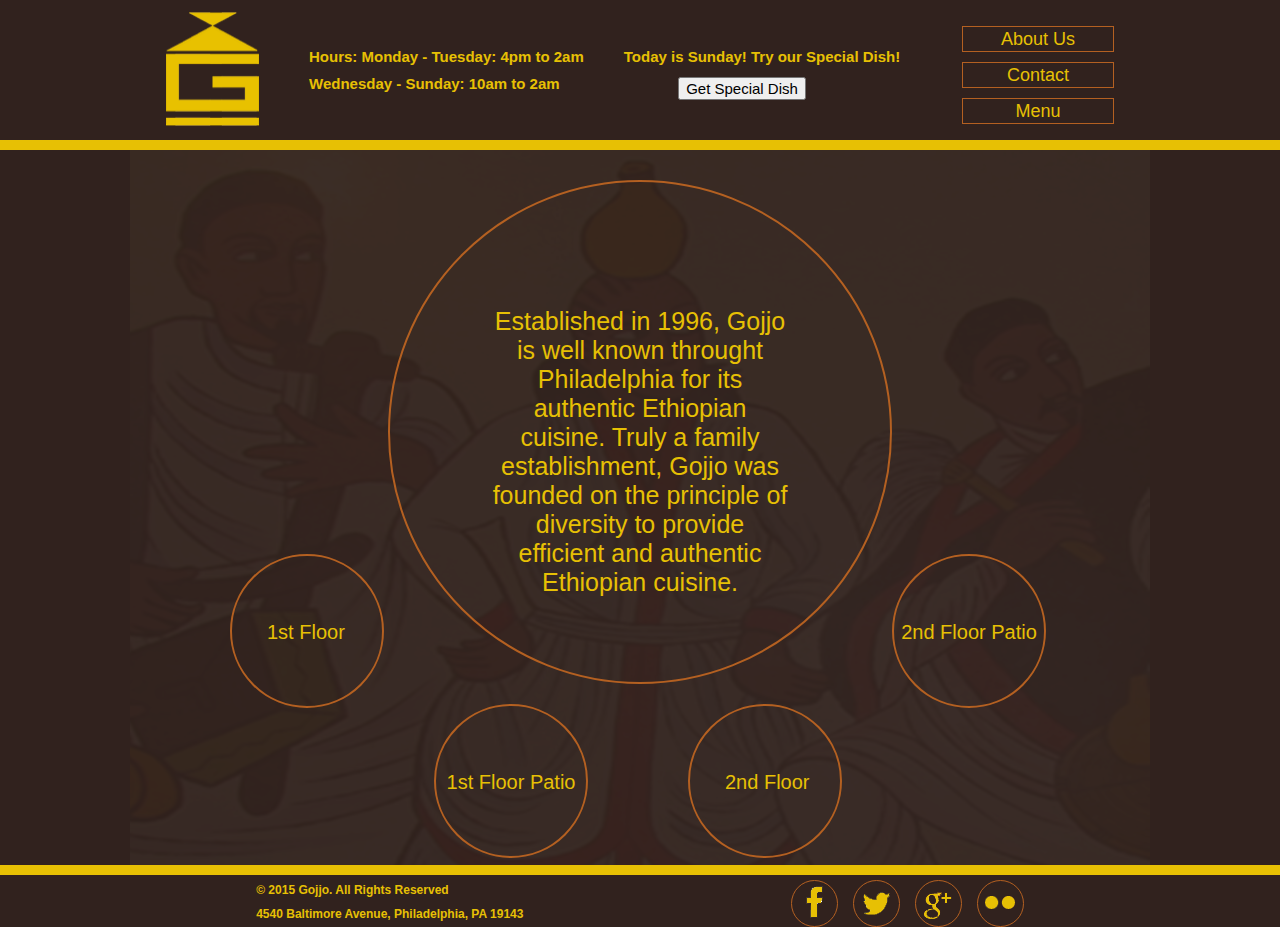
==== commit b1c5251b: "HTML viewport" ====
--- a/about.html
+++ b/about.html
@@ -1,6 +1,7 @@
 <!doctype html>
 <html>
 	<head>
+		<meta name="viewport" content="width=device-width, initial-scale=1.0">
 		<title>Gojjo - Authentic Ethiopian Cuisine</title>
 		<Link rel="stylesheet" type="text/css" href="css/style.css" />
 		<style type="text/css"></style>
@@ -70,6 +71,17 @@
 	var days = ["Today is Sunday! Try our Special Dish!", "Today is Monday! Try our Special Dish!", "Today is Tuesday! Try our Special Dish!", "Today is Wednesday! Try our Special Dish",
 	"Today is Thursday! Try our Special Dish", "Today is Friday! Try our Special Dish!", "Today is Saturday! Try our Special Dish!"]
 	document.getElementById("special").innerHTML = days[d.getDay()];
+	
+	function special() {
+	  var xhttp = new XMLHttpRequest();
+	  xhttp.onreadystatechange = function() {
+		if (xhttp.readyState == 4 && xhttp.status == 200) {
+		  document.getElementById("special").innerHTML = xhttp.responseText;
+		}
+	  };
+	  xhttp.open("GET", "specialdish.txt", true);
+	  xhttp.send();
+	}	
 	</script>
 	</body>
 </html>--- a/css/style.css
+++ b/css/style.css
@@ -1,6 +1,5 @@
 body {
 	margin:auto;
-	display: block;
 	width: 100%;
 	background-color:#31221e;
 	}
@@ -70,24 +69,35 @@
 	background-color:#e7c004;
 
 	}
+	
+.footerline{
+	display:block;
+	margin:auto;
+	float:left;
+	height:10px;
+	width:100%;
+	background-color:#e7c004;
+
+	}
 
 #button{
+	font-family:Helvetica, sans-serif;
+	font-size:15px;
+	margin:auto;
+	display:block;
+	
+	}
+	
+#special{
 	font-family:Helvetica, sans-serif;
 	color:#e7c004;
 	font-size:15px;
 	margin-top:0px;
 	margin-left:40px;
-	
-}
-	
-#special{
-	font-family:Helvetica, sans-serif;
-	color:#e7c004;
-	font-size:15px;
-	margin-top:0px;
-	margin-left:40px;
-	margin-bottom:10.05px;
+	margin-bottom:12px;
 	padding-top:48px;
+	display:block;
+	
 	
 	}
 
@@ -910,11 +920,10 @@
 	}
 	
 
-@media (max-width:500px) {
+@media only screen and (max-width: 500px) {
 	body {
 	margin:auto;
 	display: block;
-	width: 100%;
 	background-color:#31221e;
 	}
 	
@@ -923,6 +932,7 @@
 	display: block;
 	position:relative;
 	margin-left:225px;
+	margin-top:45px;
 	width:46px;
 	height:56px;
 	background-color:#31221e;
@@ -973,9 +983,10 @@
 .headerline{
 	display:block;
 	margin:auto;
+	margin-top:25px;
 	float:left;
 	height:10px;
-	width:500px;
+	width:100%;
 	background-color:#e7c004;
 
 	}
@@ -983,7 +994,7 @@
 .navbuttons {
 	margin:0 auto;
 	float:left;
-	margin-bottom:10px;
+	margin-bottom:25px;
 	margin-left:0px;
 	}
 	
@@ -1020,7 +1031,9 @@
 	
 .container{
 	margin:0 auto;
+	margin-top:25px;
 	width:500px;
+	height:700px;
 	background:url('../images/background.png') no-repeat;
 	background-color:#31221e;
 	
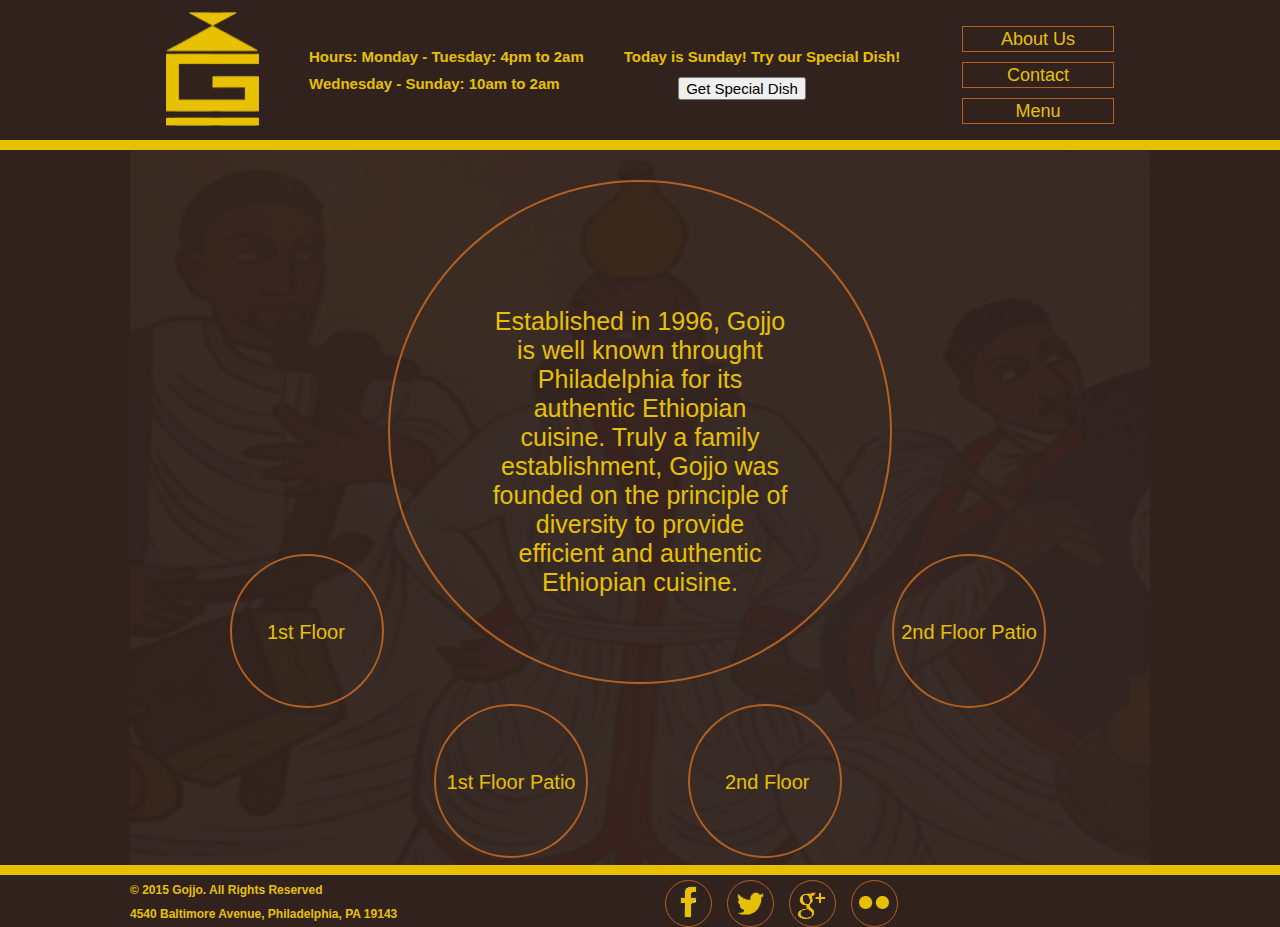
==== commit 35e92699: "Responsive 1" ====
--- a/about.html
+++ b/about.html
@@ -50,7 +50,7 @@
 			</div>
 		</div>
 		<div class="clear"></div>
-		<div class="headerline"></div>
+		<div class="footerline"></div>
 		<div class="footer">
 			<div class="footertext">
 				<h1>&copy 2015 Gojjo. All Rights Reserved</h1>
--- a/css/style.css
+++ b/css/style.css
@@ -214,7 +214,8 @@
 	
 .bodylinks{
 	position:relative;
-	margin:0 auto;
+	margin:auto;
+	
 
 	}
 	
@@ -288,7 +289,7 @@
 	
 .menuhubbox{
 	margin:0 auto;
-	margin-left:25%;
+	left:25%;
 	bottom:100px;
 	float:left;
 	width:150px;
@@ -320,7 +321,7 @@
 	
 .contactbox{
 	margin:0 auto;
-	margin-left:20%;
+	left:25%;
 	bottom:100px;
 	float:left;
 	width:150px;
@@ -866,6 +867,14 @@
 
 	}
 
+
+.footerbuttons
+{
+	display:block;
+	margin:auto;
+	
+}
+	
 .footerbuttons ul {
 	margin:auto;
 	padding-left: 0px;
@@ -897,6 +906,7 @@
 	transition:background-color 0.2s;
 	margin-left:15px;
 	margin-top:5px;
+	
 	}
 	
 .footerbuttons ul li a.fb img{
@@ -931,7 +941,6 @@
 	margin: auto;
 	display: block;
 	position:relative;
-	margin-left:225px;
 	margin-top:45px;
 	width:46px;
 	height:56px;
@@ -939,13 +948,20 @@
 
 	}
 	
+.logocontain{
+	display:block;
+	left:50%;
+	margin:auto;
+
+	}	
+	
 .header {
 	margin:auto;
 	display:flex;
 	flex-direction:column;
 	justify-content:space-around;
 	background-color:#31221e;
-	width:500px;
+	width:100%;
 	height:280px;
 
 	}
@@ -995,7 +1011,7 @@
 	margin:0 auto;
 	float:left;
 	margin-bottom:25px;
-	margin-left:0px;
+	left:25%;
 	}
 	
 .navbuttons ul {
@@ -1005,7 +1021,7 @@
 	display:flex;
 	flex-direction:row;
 	justify-content:space-around;
-	margin-left:25%;
+	left:50%;
 	}
 
 
@@ -1026,13 +1042,14 @@
 	height:100px;
 	text-align:center;
 	transition:background-color 0.2s;
-	margin-right:10px;
+
 	}
 	
 .container{
 	margin:0 auto;
+	display:block;
 	margin-top:25px;
-	width:500px;
+	width:100%;
 	height:700px;
 	background:url('../images/background.png') no-repeat;
 	background-color:#31221e;
@@ -1081,7 +1098,7 @@
 
 .mapembed{
 	margin:0 auto;
-	width:450px;
+	width:100%;
 	height:450px;
 	border:2px solid #b46021;
 	border-radius:50%;
@@ -1101,12 +1118,15 @@
 	
 .bodylinks{
 	position:relative;
-	margin:0 auto;
+	margin:auto;
+	display:flex;
+	flex-direction:column;
+	width:50%;
 
 	}
 	
 .aboutbox{
-	margin:0 auto;
+	margin:auto;
 	float:left;
 	width:130px;
 	height:130px;
@@ -1114,9 +1134,9 @@
 	border-radius:50%;
 	top:0px;
 	position:relative;
-	left:185px;
-	transition:background-color 0.2s;
-	margin-top:250px;
+	transition:background-color 0.2s;
+	margin-top:55px;
+	
 	}
 	
 .aboutbox .aboutimage{
@@ -1172,8 +1192,8 @@
 	border-radius:50%;
 	position:relative;
 	transition:background-color 0.2s;
-	margin-top:150px;
-	margin-left:50px;
+	margin-top:175px;
+	left:0px;
 	
 	}
 	
@@ -1185,7 +1205,7 @@
 	}
 	
 .contactbox{
-	margin:0 auto;
+	margin:auto;
 	bottom:100px;
 	float:left;
 	width:130px;
@@ -1194,10 +1214,9 @@
 	border-radius:50%;
 	position:relative;
 	transition:background-color 0.2s;
-	margin-left:0px;
+	margin-top:75px;
 	bottom:0px;
-	margin-top:450px;
-	right:132px;
+	left:0px;
 	
 	}
 
@@ -1210,7 +1229,7 @@
 	
 .aboutustext{
 	margin:0 auto;
-	width:350px;
+	width:100%;
 	height:350px;
 	border:2px solid #b46021;
 	border-radius:50%;
@@ -1224,7 +1243,7 @@
 	margin:0 auto;
 	margin-top:25%;
 	display:block;
-	width:300px;
+	width:80%;
 	height:450px;
 	text-align:center;
 	font-family:Helvetica, sans-serif;
@@ -1307,7 +1326,9 @@
 
 .aboutbodylinks{
 	position:relative;
-	margin:0 auto;
+	margin:auto;
+	display:block;
+	width:100%;
 	
 	}	
 
@@ -1460,24 +1481,30 @@
 	}
 	
 .icons{
+	margin:auto;
 	display:flex;
 	flex-direction:row;
-	justify-content:space-around;
-	height:50%;
-	width:450px;
-	margin:0 auto;
+	height:25%;
+	width:100%;
 	position:relative;
 	bottom:20px;
 	margin-top:10px;
 	top:5px;
-	margin-left:20px;
-	margin-right:0px;
-	
-	}
+	
+	}
+	
+.icons .ico
+{
+	display:block;
+	width:20px;
+	height:20px;
+	padding-left:10px;
+	
+}
 	
 .icons h1{
 	font-family:Helvetica, sans-serif;
-	font-size:12px;
+	font-size:10px;
 	color:#e7c004;
 	margin-left:0px;
 	margin-right:0px;
@@ -1488,7 +1515,7 @@
 	
 .icons h2{
 	font-family:Helvetica, sans-serif;
-	font-size:12px;
+	font-size:10px;
 	color:#e7c004;
 	margin-left:0px;
 	margin-right:0px;
@@ -1499,7 +1526,7 @@
 	
 .icons h3{
 	font-family:Helvetica, sans-serif;
-	font-size:12px;
+	font-size:10px;
 	color:#e7c004;
 	margin-left:0px;
 	margin-right:0px;
@@ -1510,7 +1537,7 @@
 	
 .icons h4{
 	font-family:Helvetica, sans-serif;
-	font-size:12px;
+	font-size:10px;
 	color:#e7c004;
 	margin-left:0px;
 	margin-right:0px;
@@ -1521,7 +1548,7 @@
 	
 .icons h5{
 	font-family:Helvetica, sans-serif;
-	font-size:12px;
+	font-size:10px;
 	color:#e7c004;
 	margin-left:0px;
 	margin-right:0px;
@@ -1533,7 +1560,7 @@
 	
 .icons h6{
 	font-family:Helvetica, sans-serif;
-	font-size:12px;
+	font-size:10px;
 	color:#e7c004;
 	margin-left:0px;
 	margin-right:0px;
@@ -1562,11 +1589,11 @@
 	
 .brunchdiv{
 	display:block;
-	width:480px;
-	height:500px;
-	position:relative;
-	margin:0 auto;
-	top:0px;
+	width:100%;
+	height:65%;
+	position:relative;
+	margin:0 auto;
+	top:15px;
 	overflow:hidden;
 	overflow-y:scroll;
 	
@@ -1689,12 +1716,13 @@
 	
 .footer{
 	margin:auto;
-	width:500px;
+	width:100%;
 	height:50px;
 	display:flex;
 	flex-direction:column;
 	justify-content:space-around;
-	padding-top:50px;
+	margin-top:50px;
+	
 	}
 	
 .footertext h1{
@@ -1711,6 +1739,13 @@
 	color:#e7c004;
 	text-align:center;
 	}
+	
+.footerbuttons
+{
+	display:block;
+	margin:auto;
+	
+}
 
 .footerbuttons ul {
 	margin:auto;
@@ -1720,7 +1755,7 @@
 	flex-direction:row;
 	justify-content:space-around;
 	margin-top:0px;
-	margin-left:25%;
+	left:50%;
 	margin-bottom:5px;
 	}
 
@@ -1750,6 +1785,11 @@
 
 	}
 	
+.footerbuttons ul li a.fb{
+	margin-left:0px;
+
+	}
+	
 .footerbuttons ul li a.twitter img{
 	margin-top:10px;
 
@@ -1770,6 +1810,53 @@
 
 	}
 
+}
+
+@media only screen and (max-width: 310px){
+	
+	.navbuttons ul li{
+	font-family:Helvetica, sans-serif;
+	font-size:14px;
+	list-style-type:none;
+	margin-top:10px;
+
+	}
+	
+.navbuttons ul li a{
+	color:#e7c004;
+	text-decoration:none;
+	border:1px solid #b46021;
+	display:block;
+	width:75px;
+	height:75px;
+	text-align:center;
+	transition:background-color 0.2s;
+
+	}
+	
+}
+
+@media only screen and (max-width: 239px){
+	
+	.navbuttons ul li{
+	font-family:Helvetica, sans-serif;
+	font-size:14px;
+	list-style-type:none;
+	margin-top:10px;
+
+	}
+	
+.navbuttons ul li a{
+	color:#e7c004;
+	text-decoration:none;
+	border:1px solid #b46021;
+	display:block;
+	width:50px;
+	height:50px;
+	text-align:center;
+	transition:background-color 0.2s;
+
+	}
 }
 
 ::-webkit-scrollbar {
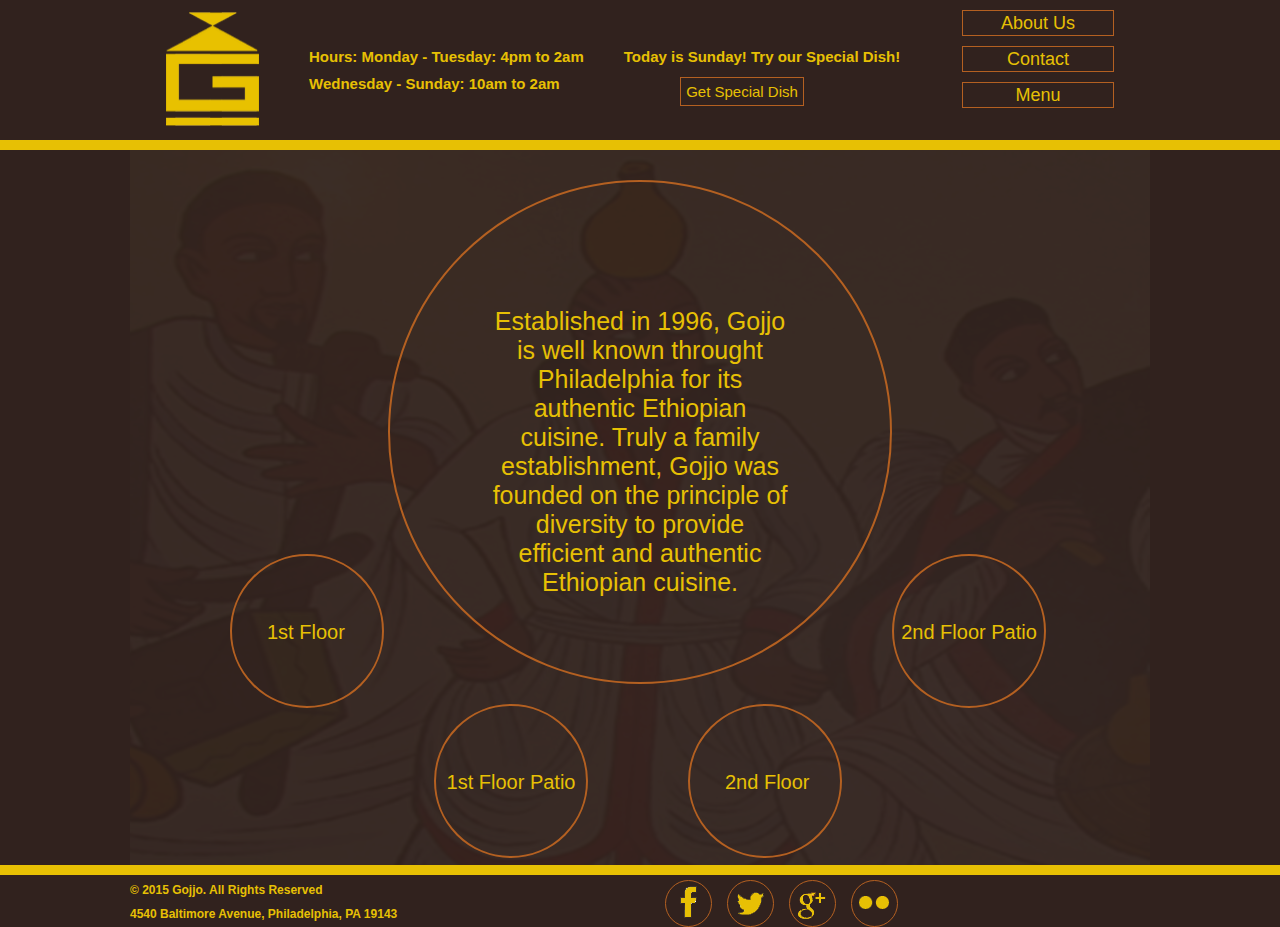
==== commit 0482bae9: "about pg" ====
--- a/about.html
+++ b/about.html
@@ -41,6 +41,8 @@
 				<div class="firstfloorpatio">
 					<a href="https://www.flickr.com/photos/115253677@N08/" target=none class="ffp">1st Floor Patio</a>
 				</div>
+			</div>
+			<div class="aboutbodylinks">
 				<div class="secondfloor">
 					<a href="https://www.flickr.com/photos/115253677@N08/" target=none class="sf">2nd Floor</a>
 				</div>
--- a/css/style.css
+++ b/css/style.css
@@ -1,5 +1,5 @@
 body {
-	margin:auto;
+	margin:0 auto;
 	width: 100%;
 	background-color:#31221e;
 	}
@@ -16,7 +16,7 @@
 	}
 	
 .header {
-	margin:auto;
+	margin:0 auto;
 	display:flex;
 	flex-direction:row;
 	justify-content:space-around;
@@ -62,7 +62,7 @@
 	
 .headerline{
 	display:block;
-	margin:auto;
+	margin:0 auto;
 	float:left;
 	height:10px;
 	width:100%;
@@ -72,7 +72,7 @@
 	
 .footerline{
 	display:block;
-	margin:auto;
+	margin:0 auto;
 	float:left;
 	height:10px;
 	width:100%;
@@ -83,7 +83,12 @@
 #button{
 	font-family:Helvetica, sans-serif;
 	font-size:15px;
-	margin:auto;
+	color:#e7c004;
+	background-color: transparent;
+	border:1px solid #b46021;
+	padding:5px;
+	text-decoration:none;
+	margin:0 auto;
 	display:block;
 	
 	}
@@ -103,14 +108,14 @@
 
 .navbuttons {
 	float:left;
-	margin:auto;
+	margin:0 auto;
 	margin-right:36px;
 	
 
 	}
 	
 .navbuttons ul {
-	margin:auto;
+	margin:0 auto;
 	padding-left: 0px;
 	float:left;
 	}
@@ -206,7 +211,7 @@
 }
 	
 .logobody .bodylogo{
-	margin:auto;
+	margin:0 auto;
 	margin-left:130px;
 	margin-top:117px;
 	
@@ -214,20 +219,22 @@
 	
 .bodylinks{
 	position:relative;
-	margin:auto;
+	margin:0 auto;
+	display:flex;
+	flex-direction:row;
 	
 
 	}
 	
 .aboutbox{
 	margin:0 auto;
-	margin-left:25%
-	float:left;
+	float:left;
+	left:150px;
+	top:50px;
 	width:150px;
 	height:150px;
 	border:2px solid #b46021;
 	border-radius:50%;
-	top:120px;
 	position:relative;
 	transition:background-color 0.2s;
 	
@@ -253,7 +260,7 @@
 	
 .aboutbox p{
 	position:relative;
-	margin:auto;
+	margin:0 auto;
 	text-align:center;
 	top:35px;
 	font-family:Helvetica, sans-serif;
@@ -265,7 +272,7 @@
 	
 .menuhubbox p{
 	position:relative;
-	margin:auto;
+	margin:0 auto;
 	text-align:center;
 	top:35px;
 	font-family:Helvetica, sans-serif;
@@ -277,7 +284,7 @@
 	
 .contactbox p{
 	position:relative;
-	margin:auto;
+	margin:0 auto;
 	text-align:center;
 	top:50px;
 	font-family:Helvetica, sans-serif;
@@ -289,9 +296,9 @@
 	
 .menuhubbox{
 	margin:0 auto;
-	left:25%;
-	bottom:100px;
-	float:left;
+	float:left;
+	right:150px;
+	top:50px;
 	width:150px;
 	height:150px;
 	border:2px solid #b46021;
@@ -321,9 +328,8 @@
 	
 .contactbox{
 	margin:0 auto;
-	left:25%;
-	bottom:100px;
-	float:left;
+	float:left;
+	top:150px;
 	width:150px;
 	height:150px;
 	border:2px solid #b46021;
@@ -390,7 +396,7 @@
 	height:150px;
 	border:2px solid #b46021;
 	border-radius:50%;
-	top:55px;
+	top:50px;
 	position:relative;
 	transition:background-color 0.2s;
 	
@@ -416,7 +422,7 @@
 	
 .brunchbox p{
 	position:relative;
-	margin:auto;
+	margin:0 auto;
 	text-align:center;
 	top:35px;
 	font-family:Helvetica, sans-serif;
@@ -436,7 +442,7 @@
 	border-radius:50%;
 	position:relative;
 	transition:background-color 0.2s;
-	bottom:99px;
+	bottom:105px;
 	
 	}
 
@@ -459,7 +465,7 @@
 	
 .fullbox p{
 	position:relative;
-	margin:auto;
+	margin:0 auto;
 	text-align:center;
 	top:35px;
 	font-family:Helvetica, sans-serif;
@@ -472,6 +478,7 @@
 .aboutbodylinks{
 	position:relative;
 	margin:0 auto;
+	display:block;
 	
 	}	
 
@@ -617,7 +624,7 @@
 	}
 	
 .allergyicons h1{
-	margin:auto;
+	margin:0 auto;
 	top:0px;
 	font-size:20px;
 	
@@ -710,7 +717,7 @@
 .divtitle h1{
 	font-family:Helvetica, sans-serif;
 	font-size:35px;
-	margin:auto;
+	margin:0 auto;
 	
 	}
 
@@ -718,7 +725,7 @@
 	font-family:Helvetica, sans-serif;
 	font-size:12px;
 	color:#e7c004;
-	margin:auto;
+	margin:0 auto;
 	text-align:center;
 	padding-top:25px;
 
@@ -845,7 +852,7 @@
 	}
 	
 .footer{
-	margin:auto;
+	margin:0 auto;
 	width:1020px;
 	height:50px;
 	display:flex;
@@ -871,12 +878,12 @@
 .footerbuttons
 {
 	display:block;
-	margin:auto;
+	margin:0 auto;
 	
 }
 	
 .footerbuttons ul {
-	margin:auto;
+	margin:0 auto;
 	padding-left: 0px;
 	float:left;
 	display:flex;
@@ -932,7 +939,7 @@
 
 @media only screen and (max-width: 500px) {
 	body {
-	margin:auto;
+	margin:0 auto;
 	display: block;
 	background-color:#31221e;
 	}
@@ -951,12 +958,12 @@
 .logocontain{
 	display:block;
 	left:50%;
-	margin:auto;
+	margin:0 auto;
 
 	}	
 	
 .header {
-	margin:auto;
+	margin:0 auto;
 	display:flex;
 	flex-direction:column;
 	justify-content:space-around;
@@ -998,7 +1005,7 @@
 	
 .headerline{
 	display:block;
-	margin:auto;
+	margin:0 auto;
 	margin-top:25px;
 	float:left;
 	height:10px;
@@ -1015,7 +1022,7 @@
 	}
 	
 .navbuttons ul {
-	margin:auto;
+	margin:0 auto;
 	padding-left: 0px;
 	float:left;
 	display:flex;
@@ -1098,7 +1105,7 @@
 
 .mapembed{
 	margin:0 auto;
-	width:100%;
+	width:99%;
 	height:450px;
 	border:2px solid #b46021;
 	border-radius:50%;
@@ -1110,7 +1117,7 @@
 	}
 	
 .logobody .bodylogo{
-	margin:auto;
+	margin:0 auto;
 	margin-left:75px;
 	margin-top:62.5px;
 	
@@ -1118,7 +1125,7 @@
 	
 .bodylinks{
 	position:relative;
-	margin:auto;
+	margin:0 auto;
 	display:flex;
 	flex-direction:column;
 	width:50%;
@@ -1126,8 +1133,9 @@
 	}
 	
 .aboutbox{
-	margin:auto;
-	float:left;
+	margin:0 auto;
+	float:left;
+	left:0px;
 	width:130px;
 	height:130px;
 	border:2px solid #b46021;
@@ -1148,7 +1156,7 @@
 	
 .aboutbox p{
 	position:relative;
-	margin:auto;
+	margin:0 auto;
 	text-align:center;
 	top:20px;
 	font-family:Helvetica, sans-serif;
@@ -1160,7 +1168,7 @@
 	
 .menuhubbox p{
 	position:relative;
-	margin:auto;
+	margin:0 auto;
 	text-align:center;
 	top:15px;
 	font-family:Helvetica, sans-serif;
@@ -1172,7 +1180,7 @@
 	
 .contactbox p{
 	position:relative;
-	margin:auto;
+	margin:0 auto;
 	text-align:center;
 	top:30px;
 	font-family:Helvetica, sans-serif;
@@ -1185,6 +1193,8 @@
 .menuhubbox{
 	margin:0 auto;
 	bottom:100px;
+	top:75px;
+	left:0px;
 	float:left;
 	width:130px;
 	height:130px;
@@ -1192,8 +1202,6 @@
 	border-radius:50%;
 	position:relative;
 	transition:background-color 0.2s;
-	margin-top:175px;
-	left:0px;
 	
 	}
 	
@@ -1205,17 +1213,17 @@
 	}
 	
 .contactbox{
-	margin:auto;
+	margin:0 auto;
 	bottom:100px;
 	float:left;
 	width:130px;
 	height:130px;
+	top:0px;
 	border:2px solid #b46021;
 	border-radius:50%;
 	position:relative;
 	transition:background-color 0.2s;
 	margin-top:75px;
-	bottom:0px;
 	left:0px;
 	
 	}
@@ -1229,7 +1237,7 @@
 	
 .aboutustext{
 	margin:0 auto;
-	width:100%;
+	width:99%;
 	height:350px;
 	border:2px solid #b46021;
 	border-radius:50%;
@@ -1281,7 +1289,7 @@
 	
 .brunchbox p{
 	position:relative;
-	margin:auto;
+	margin:0 auto;
 	text-align:center;
 	top:35px;
 	font-family:Helvetica, sans-serif;
@@ -1314,32 +1322,34 @@
 	
 .fullbox p{
 	position:relative;
+	margin:0 auto;
+	text-align:center;
+	top:38px;
+	font-family:Helvetica, sans-serif;
+	font-size:22px;
+	color:#e7c004;
+	display:block;
+
+	}	
+
+.aboutbodylinks{
+	position:relative;
 	margin:auto;
-	text-align:center;
-	top:38px;
-	font-family:Helvetica, sans-serif;
-	font-size:22px;
-	color:#e7c004;
-	display:block;
-
-	}	
-
-.aboutbodylinks{
-	position:relative;
-	margin:auto;
-	display:block;
+	display:flex;
+	flex-direction:row;
 	width:100%;
 	
-	}	
+	}
 
 .firstfloor{
 	margin:0 auto;
-	left:40px;
+	left:0px;
 	bottom:0px;
 	top:40px;
-	float:left;
-	width:150px;
-	height:150px;
+	margin-bottom:30px;
+	float:left;
+	width:100px;
+	height:100px;
 	border:2px solid #b46021;
 	border-radius:50%;
 	position:relative;
@@ -1349,24 +1359,25 @@
 	
 .firstfloor .ff{
 	display:block;
-	height:100px;
-	width:100px;
+	margin:0 auto;
+	text-align:center;
 	text-decoration:none;
 	list-style-type:none;
 	font-family:Helvetica, sans-serif;
 	font-size:20px;
 	color:#e7c004;
-	margin-left:35px;
-	margin-top:65px;
+	margin-top:40px; 
+	
 	}
 	
 .firstfloorpatio{
-	float:left;
-	right:0px;
+	margin:0 auto;
+	left:0px;
+	bottom:0px;
 	top:40px;
-	margin-right:50px;
-	width:150px;
-	height:150px;
+	float:left;
+	width:100px;
+	height:100px;
 	border:2px solid #b46021;
 	border-radius:50%;
 	position:relative;
@@ -1376,22 +1387,25 @@
 	
 .firstfloorpatio .ffp{
 	display:block;
+	margin:0 auto;
+	text-align:center;
 	text-decoration:none;
 	list-style-type:none;
 	font-family:Helvetica, sans-serif;
 	font-size:20px;
 	color:#e7c004;
-	margin-top:65px;
-	text-align:center;
+	margin-top:30px;
+	
 	}
 	
 .secondfloor{
 	margin:0 auto;
-	top:45px;
-	left:40px;
-	float:left;
-	width:150px;
-	height:150px;
+	left:0px;
+	bottom:0px;
+	top:40px;
+	float:left;
+	width:100px;
+	height:100px;
 	border:2px solid #b46021;
 	border-radius:50%;
 	position:relative;
@@ -1401,24 +1415,25 @@
 	
 .secondfloor .sf{
 	display:block;
-	height:100px;
-	width:100px;
+	margin:0 auto;
+	text-align:center;
 	text-decoration:none;
 	list-style-type:none;
 	font-family:Helvetica, sans-serif;
 	font-size:20px;
 	color:#e7c004;
-	margin-left:35px;
-	margin-top:65px;
+	margin-top:40px;
+	
 	}
 
 .secondfloorpatio{
 	margin:0 auto;
-	top:45px;
-	left:150px;
-	float:left;
-	width:150px;
-	height:150px;
+	left:0px;
+	bottom:0px;
+	top:40px;
+	float:left;
+	width:100px;
+	height:100px;
 	border:2px solid #b46021;
 	border-radius:50%;
 	position:relative;
@@ -1428,13 +1443,14 @@
 
 .secondfloorpatio .sfp{
 	display:block;
+	margin:0 auto;
+	text-align:center;
 	text-decoration:none;
 	list-style-type:none;
 	font-family:Helvetica, sans-serif;
 	font-size:20px;
 	color:#e7c004;
-	margin-top:65px;
-	text-align:center;
+	margin-top:30px;
 	}	
 	
 .firstfloor:hover{
@@ -1474,14 +1490,14 @@
 	}
 	
 .allergyicons h1{
-	margin:auto;
+	margin:0 auto;
 	top:0px;
 	font-size:15px;
 	
 	}
 	
 .icons{
-	margin:auto;
+	margin:0 auto;
 	display:flex;
 	flex-direction:row;
 	height:25%;
@@ -1573,7 +1589,7 @@
 .divtitle h1{
 	font-family:Helvetica, sans-serif;
 	font-size:35px;
-	margin:auto;
+	margin:0 auto;
 	
 	}
 
@@ -1581,7 +1597,7 @@
 	font-family:Helvetica, sans-serif;
 	font-size:10px;
 	color:#e7c004;
-	margin:auto;
+	margin:0 auto;
 	text-align:center;
 	padding-top:30px;
 
@@ -1715,7 +1731,7 @@
 	}
 	
 .footer{
-	margin:auto;
+	margin:0 auto;
 	width:100%;
 	height:50px;
 	display:flex;
@@ -1743,12 +1759,12 @@
 .footerbuttons
 {
 	display:block;
-	margin:auto;
+	margin:0 auto;
 	
 }
 
 .footerbuttons ul {
-	margin:auto;
+	margin:0 auto;
 	padding-left: 0px;
 	float:left;
 	display:flex;
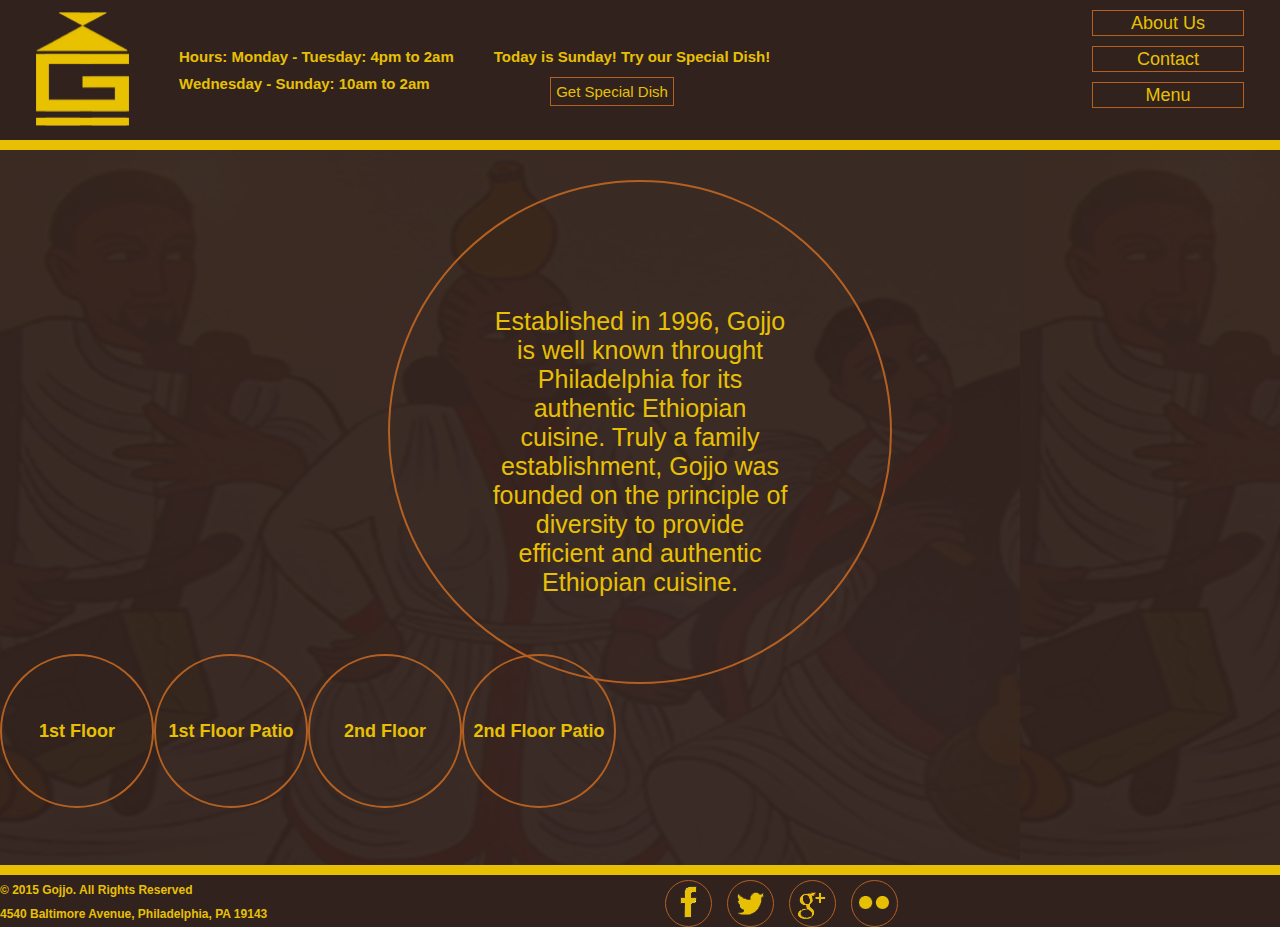
==== commit 8f3f9a64: "Responsive" ====
--- a/about.html
+++ b/about.html
@@ -35,20 +35,28 @@
 				<p>Established in 1996, Gojjo is well known throught Philadelphia for its authentic Ethiopian cuisine. Truly a family establishment, Gojjo was founded on the principle of diversity to provide efficient and authentic Ethiopian cuisine.</p>
 			</div>
 			<div class="aboutbodylinks">
-				<div class="firstfloor">
-					<a href="https://www.flickr.com/photos/115253677@N08/" target=none class ="ff">1st Floor</a>
-				</div>
-				<div class="firstfloorpatio">
-					<a href="https://www.flickr.com/photos/115253677@N08/" target=none class="ffp">1st Floor Patio</a>
-				</div>
+				<a href="https://www.flickr.com/photos/115253677@N08/" target=none>
+					<div class="aboutbox">
+						<h4>1st Floor</h4>
+					</div>
+				</a>
+				<a href="https://www.flickr.com/photos/115253677@N08/" target=none>
+					<div class="aboutbox">
+						<h4>1st Floor Patio</h4>
+					</div>
+				</a>
 			</div>
 			<div class="aboutbodylinks">
-				<div class="secondfloor">
-					<a href="https://www.flickr.com/photos/115253677@N08/" target=none class="sf">2nd Floor</a>
-				</div>
-				<div class="secondfloorpatio">
-					<a href="https://www.flickr.com/photos/115253677@N08/" target=none class="sfp">2nd Floor Patio</a>
-				</div>
+				<a href="https://www.flickr.com/photos/115253677@N08/" target=none>
+					<div class="aboutbox">
+						<h4>2nd Floor</h4>
+					</div>
+				</a>
+				<a href="https://www.flickr.com/photos/115253677@N08/" target=none>
+					<div class="aboutbox">
+						<h4>2nd Floor Patio</h4>
+					</div>
+				</a>
 			</div>
 		</div>
 		<div class="clear"></div>
--- a/css/style.css
+++ b/css/style.css
@@ -21,7 +21,7 @@
 	flex-direction:row;
 	justify-content:space-around;
 	background-color:#31221e;
-	width:1020px;
+	width:100%;
 	height:140px;
 
 	}
@@ -151,9 +151,9 @@
 	
 .container{
 	margin:0 auto;
-	width:1020px;
+	width:100%;
 	height:725px;
-	background:url('../images/background.png') no-repeat;
+	background:url('../images/background.png');
 	background-color:#31221e;
 	
 	}
@@ -186,6 +186,16 @@
 	top:35px;
 	}
 	
+.container h4{
+	margin:0 auto;
+	font-size:18px;
+	font-family:Helvetica, sans-serif;
+	color:#e7c004;
+	position:relative;
+	text-align:center;
+	top:65px;
+	}
+	
 .logobody{
 	margin:0 auto;
 	width:350px;
@@ -199,7 +209,7 @@
 
 .mapembed{
 	margin:0 auto;
-	width:500px;
+	width:50%;
 	height:500px;
 	border:2px solid #b46021;
 	border-radius:50%;
@@ -208,6 +218,18 @@
 	overflow:hidden;
 	
 
+}
+
+.mapembed:hover{
+	margin:0 auto;
+	width:50%;
+	height:500px;
+	border:2px solid #b46021;
+	border-radius:0%;
+	top:30px;
+	position:relative;
+	overflow:hidden;
+	
 }
 	
 .logobody .bodylogo{
@@ -222,22 +244,45 @@
 	margin:0 auto;
 	display:flex;
 	flex-direction:row;
-	
-
-	}
+	width:1024px;
+	
+
+	}
+	
+.aboutlink {
+	margin-left: 25%; 
+	margin-top:50px;
+	width:154px; 
+	height:154px;
+	
+}
+
+.contactlink{
+	margin-left: 25px; 
+	margin-top:150px; 
+	width:154px;
+	height:154px;
+	
+}
+
+.menuhublink{
+	margin-left: 25px; 
+	margin-top: 50px; 
+	width:154px; 
+	height:154px;
+	
+}
 	
 .aboutbox{
 	margin:0 auto;
 	float:left;
-	left:150px;
-	top:50px;
+	left:0px;
 	width:150px;
 	height:150px;
 	border:2px solid #b46021;
 	border-radius:50%;
 	position:relative;
 	transition:background-color 0.2s;
-	
 	
 	}
 
@@ -258,7 +303,7 @@
 	
 	}
 	
-.aboutbox p{
+.aboutbox  p{
 	position:relative;
 	margin:0 auto;
 	text-align:center;
@@ -270,6 +315,7 @@
 
 	}
 	
+	
 .menuhubbox p{
 	position:relative;
 	margin:0 auto;
@@ -297,8 +343,6 @@
 .menuhubbox{
 	margin:0 auto;
 	float:left;
-	right:150px;
-	top:50px;
 	width:150px;
 	height:150px;
 	border:2px solid #b46021;
@@ -329,7 +373,6 @@
 .contactbox{
 	margin:0 auto;
 	float:left;
-	top:150px;
 	width:150px;
 	height:150px;
 	border:2px solid #b46021;
@@ -503,10 +546,9 @@
 	text-decoration:none;
 	list-style-type:none;
 	font-family:Helvetica, sans-serif;
-	font-size:20px;
-	color:#e7c004;
-	margin-left:35px;
-	margin-top:65px;
+	font-size:25px;
+	color:#e7c004;
+	
 	}
 	
 .firstfloorpatio{
@@ -853,7 +895,7 @@
 	
 .footer{
 	margin:0 auto;
-	width:1020px;
+	width:100%;
 	height:50px;
 	display:flex;
 	flex-direction:row;
@@ -936,8 +978,30 @@
 
 	}
 	
-
-@media only screen and (max-width: 500px) {
+@media only screen and (max-width: 1024px){
+	.bodylinks{
+	position:relative;
+	margin:0 auto;
+	display:flex;
+	flex-direction:row;
+	width:512px;
+		
+	}	
+	
+	.aboutlink
+	{
+	margin-left: 0px; 
+	margin-top:50px;
+	width:154px; 
+	height:154px;
+			
+	}
+	
+	
+	
+}
+	
+@media only screen and (max-width: 600px) {
 	body {
 	margin:0 auto;
 	display: block;
@@ -1108,13 +1172,22 @@
 	width:99%;
 	height:450px;
 	border:2px solid #b46021;
-	border-radius:50%;
+	border-radius:0%;
 	top:60px;
 	position:relative;
-	overflow:hidden;
-	
-
-	}
+
+	}
+	
+.mapembed:hover{
+	margin:0 auto;
+	width:50%;
+	height:500px;
+	border:2px solid #b46021;
+	border-radius:0%;
+	top:30px;
+	position:relative;
+	
+}
 	
 .logobody .bodylogo{
 	margin:0 auto;
@@ -1128,14 +1201,38 @@
 	margin:0 auto;
 	display:flex;
 	flex-direction:column;
-	width:50%;
-
-	}
+	width:134px;
+
+	}
+	
+.aboutlink {
+	margin-left:0px;
+	margin-top:65px;
+	width:134px; 
+	height:134px;
+	
+}
+
+.contactlink{
+	margin-left: 0px;
+	margin-top:65px; 
+	width:134px;
+	height:134px;
+	
+}
+
+.menuhublink{
+	margin-left: 0px; 
+	margin-top: 65px; 
+	width:134px; 
+	height:134px;
+	
+}
 	
 .aboutbox{
-	margin:0 auto;
-	float:left;
-	left:0px;
+	display:block;
+	margin:0 auto;
+	float:left;
 	width:130px;
 	height:130px;
 	border:2px solid #b46021;
@@ -1143,7 +1240,6 @@
 	top:0px;
 	position:relative;
 	transition:background-color 0.2s;
-	margin-top:55px;
 	
 	}
 	
@@ -1193,7 +1289,7 @@
 .menuhubbox{
 	margin:0 auto;
 	bottom:100px;
-	top:75px;
+	top:0px;
 	left:0px;
 	float:left;
 	width:130px;
@@ -1223,7 +1319,6 @@
 	border-radius:50%;
 	position:relative;
 	transition:background-color 0.2s;
-	margin-top:75px;
 	left:0px;
 	
 	}
@@ -1335,9 +1430,10 @@
 .aboutbodylinks{
 	position:relative;
 	margin:auto;
+	margin-top:25px;
 	display:flex;
 	flex-direction:row;
-	width:100%;
+	width:272px;
 	
 	}
 
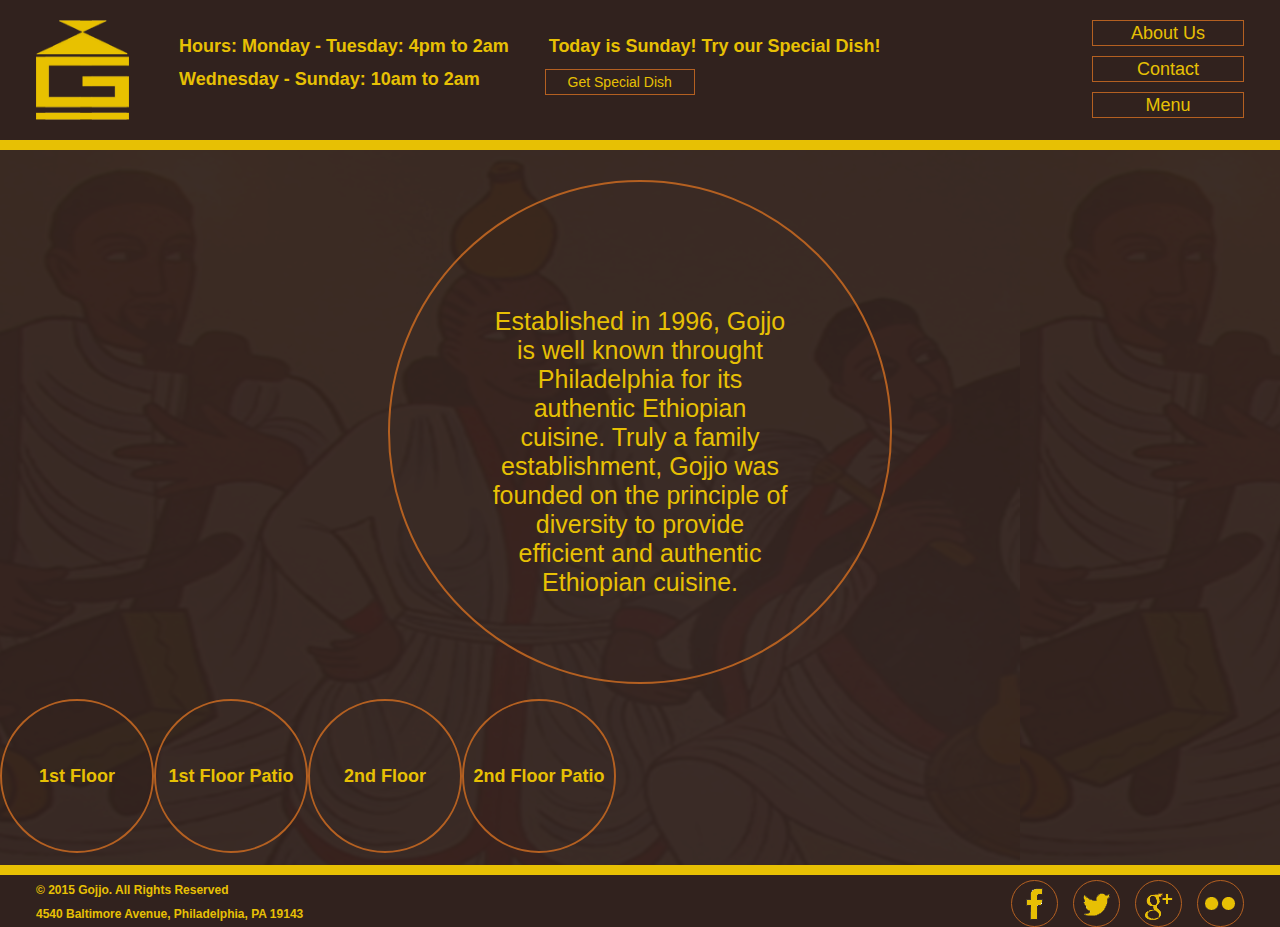
==== commit 80889549: "More Responsive" ====
--- a/about.html
+++ b/about.html
@@ -54,7 +54,7 @@
 				</a>
 				<a href="https://www.flickr.com/photos/115253677@N08/" target=none>
 					<div class="aboutbox">
-						<h4>2nd Floor Patio</h4>
+						<h4>2nd Floor Patio</h>
 					</div>
 				</a>
 			</div>
--- a/css/style.css
+++ b/css/style.css
@@ -5,14 +5,14 @@
 	}
 	
 .header  .logo{
-	margin: auto;
+	margin:0 auto;
 	display: block;
 	float:left;
 	width:93px;
-	height:114px;
+	height:100px;
 	background-color:#31221e;
 	margin-left:36px;
-	margin-top:12px;
+	margin-top:20px;
 	}
 	
 .header {
@@ -36,17 +36,11 @@
 
 	}
 	
-.navbuttons{
-	flex:1,1,0;
-	
-	}
-	
 .header h1 {
 	font-family:Helvetica, sans-serif;
 	color:#e7c004;
-	font-size:15px;
-	padding-top:48px;
-	margin-top:0px;
+	font-size:18px;
+	margin-top:36px;
 	margin-left:50px;
 
 	}
@@ -54,7 +48,7 @@
 .header h2 {
 	font-family:Helvetica, sans-serif;
 	color:#e7c004;
-	font-size:15px;
+	font-size:18px;
 	margin-top:0px;
 	margin-left:50px;
 
@@ -82,35 +76,41 @@
 
 #button{
 	font-family:Helvetica, sans-serif;
-	font-size:15px;
-	color:#e7c004;
-	background-color: transparent;
+	font-size:14px;
+	color:#e7c004;
+	background-color:transparent;
+	text-decoration:none;
 	border:1px solid #b46021;
-	padding:5px;
-	text-decoration:none;
-	margin:0 auto;
-	display:block;
+	display:block;
+	width:150px;
+	height:26px;
+	text-align:center;
+	padding-top:2px;
+	padding-bottom:2px;
+	margin-left:36px;
+	transition:background-color 0.2s;
 	
 	}
 	
 #special{
 	font-family:Helvetica, sans-serif;
 	color:#e7c004;
-	font-size:15px;
-	margin-top:0px;
+	font-size:18px;
+	margin-top:36px;
 	margin-left:40px;
 	margin-bottom:12px;
-	padding-top:48px;
-	display:block;
-	
-	
-	}
+	display:block;
+	
+	
+	}
+
 
 .navbuttons {
+	flex:1,1,0;
 	float:left;
 	margin:0 auto;
 	margin-right:36px;
-	
+	margin-top:20px;	
 
 	}
 	
@@ -118,6 +118,7 @@
 	margin:0 auto;
 	padding-left: 0px;
 	float:left;
+	
 	}
 
 
@@ -125,7 +126,8 @@
 	font-family:Helvetica, sans-serif;
 	font-size:18px;
 	list-style-type:none;
-	margin-top:10px;
+	margin-bottom:10px;
+
 	}
 	
 .navbuttons ul li a{
@@ -175,6 +177,7 @@
 	position:relative;
 	text-align:center;
 	top:30px;
+	
 	}
 	
 .container h3{
@@ -184,6 +187,7 @@
 	position:relative;
 	text-align:center;
 	top:35px;
+	
 	}
 	
 .container h4{
@@ -194,6 +198,7 @@
 	position:relative;
 	text-align:center;
 	top:65px;
+	
 	}
 	
 .logobody{
@@ -417,7 +422,6 @@
 	margin-top:25%;
 	display:block;
 	width:300px;
-	height:450px;
 	text-align:center;
 	font-family:Helvetica, sans-serif;
 	font-size:25px;
@@ -520,10 +524,12 @@
 
 .aboutbodylinks{
 	position:relative;
-	margin:0 auto;
-	display:block;
-	
-	}	
+	margin:auto;
+	margin-top:45px;
+	display:block;
+	width:100%;
+	
+	}
 
 .firstfloor{
 	margin:0 auto;
@@ -895,6 +901,7 @@
 	
 .footer{
 	margin:0 auto;
+	left:25px;
 	width:100%;
 	height:50px;
 	display:flex;
@@ -902,10 +909,18 @@
 	justify-content:space-around;
 	}
 	
+.footertext{
+	margin:0 auto;
+	display:block;
+	width:100%;
+	
+}
+	
 .footertext h1{
 	font-family:Helvetica, sans-serif;
 	font-size:12px;
 	color:#e7c004;
+	margin-left:36px;
 
 	}
 
@@ -913,6 +928,7 @@
 	font-family:Helvetica, sans-serif;
 	font-size:12px;
 	color:#e7c004;
+	margin-left:36px;
 
 	}
 
@@ -921,6 +937,8 @@
 {
 	display:block;
 	margin:0 auto;
+	margin-left:0px;
+	margin-right:36px;
 	
 }
 	
@@ -959,22 +977,22 @@
 	}
 	
 .footerbuttons ul li a.fb img{
-	margin-top:5px;
+	margin-top:15%;
 
 	}
 	
 .footerbuttons ul li a.twitter img{
-	margin-top:10px;
+	margin-top:25%;
 
 	}
 	
 .footerbuttons ul li a.gplus img{
-	margin-top:10px;
+	margin-top:25%;
 
 	}
 	
 .footerbuttons ul li a.pignose img{
-	margin-top:15px;
+	margin-top:35%;
 
 	}
 	
@@ -997,11 +1015,27 @@
 			
 	}
 	
-	
-	
-}
-	
-@media only screen and (max-width: 600px) {
+.header h1 {
+	font-family:Helvetica, sans-serif;
+	color:#e7c004;
+	font-size:18px;
+	margin-top:36px;
+	margin-left:50px;
+
+	}
+
+.header h2 {
+	font-family:Helvetica, sans-serif;
+	color:#e7c004;
+	font-size:18px;
+	margin-top:0px;
+	margin-left:50px;
+
+	}
+	
+}
+	
+@media only screen and (max-width: 786px) {
 	body {
 	margin:0 auto;
 	display: block;
@@ -1009,10 +1043,9 @@
 	}
 	
 .header  .logo{
-	margin: auto;
+	margin: 0 auto;
 	display: block;
 	position:relative;
-	margin-top:45px;
 	width:46px;
 	height:56px;
 	background-color:#31221e;
@@ -1023,6 +1056,7 @@
 	display:block;
 	left:50%;
 	margin:0 auto;
+	margin-top:55px;
 
 	}	
 	
@@ -1067,6 +1101,25 @@
 	padding-top:10px;
 	}
 	
+#button{
+	display:block;
+	font-family:Helvetica, sans-serif;
+	font-size:14px;
+	color:#e7c004;
+	background-color:transparent;
+	text-decoration:none;
+	border:1px solid #b46021;
+	display:block;
+	width:50%;
+	height:26px;
+	text-align:center;
+	padding-top:2px;
+	padding-bottom:2px;
+	transition:background-color 0.2s;
+	margin:0 auto;
+	
+	}	
+
 .headerline{
 	display:block;
 	margin:0 auto;
@@ -1135,6 +1188,7 @@
 	position:relative;
 	text-align:center;
 	top:25px;
+	
 	}
 
 .container h2{
@@ -1144,6 +1198,7 @@
 	position:relative;
 	text-align:center;
 	top:30px;
+	
 	}
 	
 .container h3{
@@ -1153,6 +1208,18 @@
 	position:relative;
 	text-align:center;
 	top:35px;
+	
+	}
+	
+.container h4{
+	margin:0 auto;
+	font-size:18px;
+	font-family:Helvetica, sans-serif;
+	color:#e7c004;
+	position:relative;
+	text-align:center;
+	top:55px;
+	
 	}
 	
 .logobody{
@@ -1186,6 +1253,7 @@
 	border-radius:0%;
 	top:30px;
 	position:relative;
+	overflow:scroll;
 	
 }
 	
@@ -1213,6 +1281,13 @@
 	
 }
 
+.contact
+{
+	margin-left:5px;
+	margin-right:5px;
+	
+}
+
 .contactlink{
 	margin-left: 0px;
 	margin-top:65px; 
@@ -1344,13 +1419,13 @@
 
 .aboutustext p{
 	margin:0 auto;
-	margin-top:25%;
-	display:block;
-	width:80%;
-	height:450px;
+	position:relative;
+	width:75%;
+	height:100%;
 	text-align:center;
 	font-family:Helvetica, sans-serif;
 	font-size:20px;
+	margin-top:20%;
 	color:#e7c004;
 
 	}
@@ -1842,6 +1917,7 @@
 	font-size:12px;
 	color:#e7c004;
 	text-align:center;
+	margin-left:0px;
 	
 	}
 
@@ -1850,6 +1926,8 @@
 	font-size:12px;
 	color:#e7c004;
 	text-align:center;
+	margin-left:0px;
+	
 	}
 	
 .footerbuttons
@@ -1934,7 +2012,7 @@
 
 	}
 	
-.navbuttons ul li a{
+	.navbuttons ul li a{
 	color:#e7c004;
 	text-decoration:none;
 	border:1px solid #b46021;
@@ -1946,6 +2024,43 @@
 
 	}
 	
+}
+
+@media only screen and (max-width: 268px){
+	.aboutbodylinks{
+	position:relative;
+	margin:auto;
+	margin-top:45px;
+	display:flex;
+	flex-direction:row;
+	width:209px;
+	
+	}
+	
+	.aboutbox{
+	display:block;
+	margin:0 auto;
+	float:left;
+	width:100px;
+	height:100px;
+	border:2px solid #b46021;
+	border-radius:50%;
+	top:0px;
+	position:relative;
+	transition:background-color 0.2s;
+	
+	}	
+		
+	.container h4{
+	margin:0 auto;
+	font-size:15px;
+	font-family:Helvetica, sans-serif;
+	color:#e7c004;
+	position:relative;
+	text-align:center;
+	top:40px;
+	
+	}
 }
 
 @media only screen and (max-width: 239px){
@@ -1958,7 +2073,7 @@
 
 	}
 	
-.navbuttons ul li a{
+	.navbuttons ul li a{
 	color:#e7c004;
 	text-decoration:none;
 	border:1px solid #b46021;
@@ -1969,6 +2084,63 @@
 	transition:background-color 0.2s;
 
 	}
+	
+	.footerbuttons ul li a{
+	color:#e7c004;
+	text-decoration:none;
+	border:1px solid #b46021;
+	border-radius:45px;
+	display:block;
+	width:35px;
+	height:35px;
+	text-align:center;
+	transition:background-color 0.2s;
+	margin-left:15px;
+	margin-top:5px;
+	
+	}
+	
+	.footerbuttons ul li a.fb img{
+	width:35%;
+
+	}
+	
+.footerbuttons ul li a.twitter img{
+	width:55%;
+
+	}
+	
+.footerbuttons ul li a.gplus img{
+	width:55%;
+
+	}
+	
+.footerbuttons ul li a.pignose img{
+	width:55%;
+	margin-top:12px;
+
+	}
+	
+#button{
+	display:block;
+	font-family:Helvetica, sans-serif;
+	font-size:10px;
+	color:#e7c004;
+	background-color:transparent;
+	text-decoration:none;
+	border:1px solid #b46021;
+	display:block;
+	width:50%;
+	height:26px;
+	text-align:center;
+	padding-top:2px;
+	padding-bottom:2px;
+	transition:background-color 0.2s;
+	margin:0 auto;
+	
+	}
+	
+	
 }
 
 ::-webkit-scrollbar {
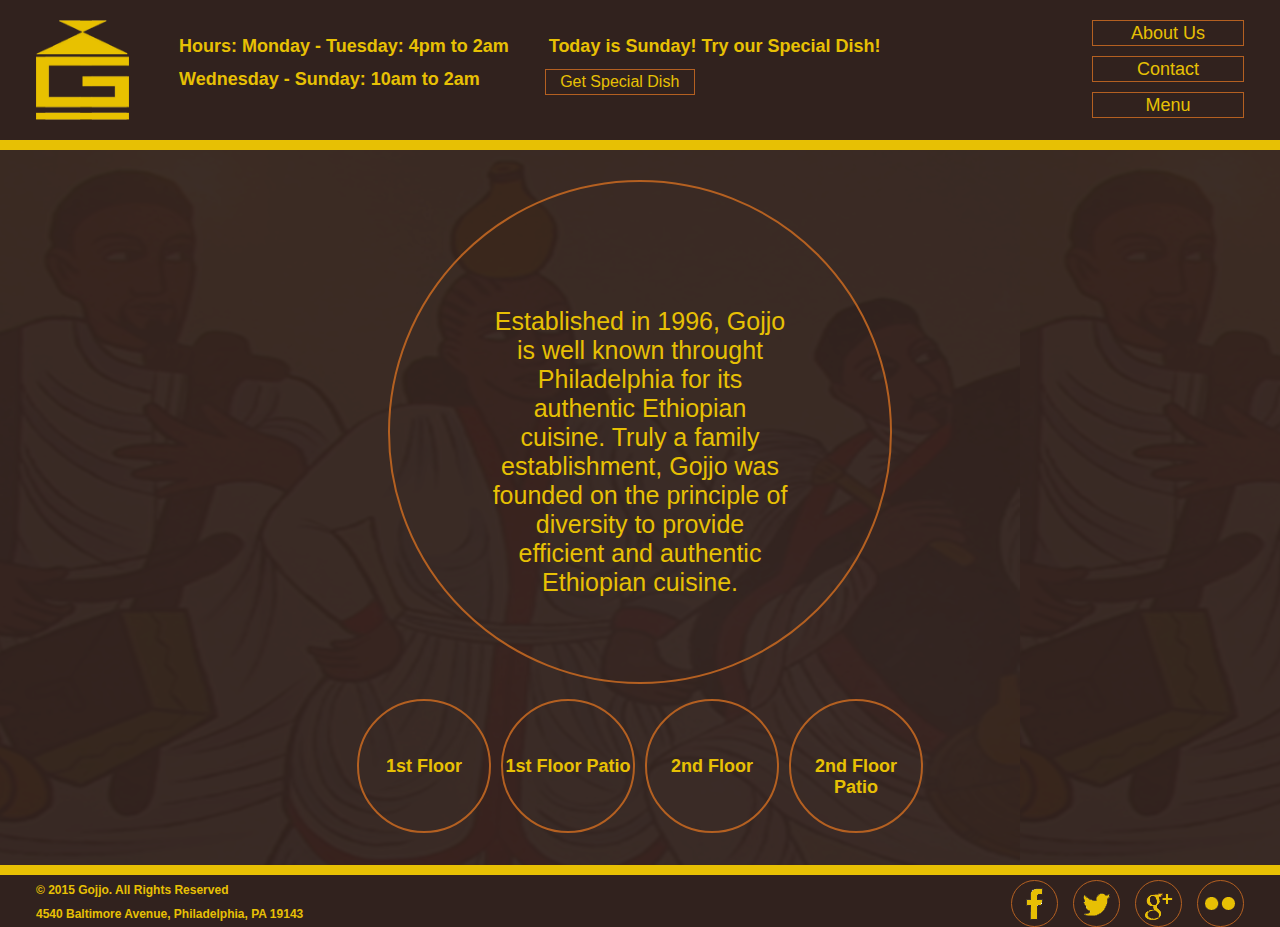
==== commit 0d6b08bb: "About responsive" ====
--- a/about.html
+++ b/about.html
@@ -34,29 +34,29 @@
 			<div class="aboutustext">
 				<p>Established in 1996, Gojjo is well known throught Philadelphia for its authentic Ethiopian cuisine. Truly a family establishment, Gojjo was founded on the principle of diversity to provide efficient and authentic Ethiopian cuisine.</p>
 			</div>
-			<div class="aboutbodylinks">
-				<a href="https://www.flickr.com/photos/115253677@N08/" target=none>
-					<div class="aboutbox">
-						<h4>1st Floor</h4>
-					</div>
-				</a>
-				<a href="https://www.flickr.com/photos/115253677@N08/" target=none>
-					<div class="aboutbox">
-						<h4>1st Floor Patio</h4>
-					</div>
-				</a>
-			</div>
-			<div class="aboutbodylinks">
-				<a href="https://www.flickr.com/photos/115253677@N08/" target=none>
-					<div class="aboutbox">
-						<h4>2nd Floor</h4>
-					</div>
-				</a>
-				<a href="https://www.flickr.com/photos/115253677@N08/" target=none>
-					<div class="aboutbox">
-						<h4>2nd Floor Patio</h>
-					</div>
-				</a>
+			<div class="aboutbodyparent">
+				<div class="aboutbodylinks">
+					<a href="https://www.flickr.com/photos/115253677@N08/" target=none>
+						<div class="aboutbodybox">
+							<h4>1st Floor</h4>
+						</div>
+					</a>
+					<a href="https://www.flickr.com/photos/115253677@N08/" target=none>
+						<div class="aboutbodybox">
+							<h4>1st Floor Patio</h4>
+						</div>
+					</a>
+					<a href="https://www.flickr.com/photos/115253677@N08/" target=none>
+						<div class="aboutbodybox">
+							<h4>2nd Floor</h4>
+						</div>
+					</a>
+					<a href="https://www.flickr.com/photos/115253677@N08/" target=none>
+						<div class="aboutbodybox">
+							<h4>2nd Floor Patio</h4>
+						</div>
+					</a>
+				</div>
 			</div>
 		</div>
 		<div class="clear"></div>
--- a/css/style.css
+++ b/css/style.css
@@ -76,7 +76,7 @@
 
 #button{
 	font-family:Helvetica, sans-serif;
-	font-size:14px;
+	font-size:16px;
 	color:#e7c004;
 	background-color:transparent;
 	text-decoration:none;
@@ -197,7 +197,18 @@
 	color:#e7c004;
 	position:relative;
 	text-align:center;
-	top:65px;
+	top:55px;
+	
+	}
+	
+.container h5{
+	margin:0 auto;
+	font-size:18px;
+	font-family:Helvetica, sans-serif;
+	color:#e7c004;
+	position:relative;
+	text-align:center;
+	top:55px;
 	
 	}
 	
@@ -432,12 +443,15 @@
 .menuhubbodylinks{
 	position:relative;
 	margin:0 auto;
+	display:flex;
+	flex-direction:row;
+	width:1024px;
 
 	}	
 	
 .brunchbox{	
 	margin:0 auto;
-	margin-left:30%;
+	margin-left:25%;
 	float:left;
 	width:150px;
 	height:150px;
@@ -481,7 +495,8 @@
 	
 .fullbox{	
 	margin:0 auto;
-	margin-left:55%;
+	margin-left:25px;
+	margin-top:100px;
 	float:left;
 	width:150px;
 	height:150px;
@@ -522,12 +537,35 @@
 
 	}	
 
+.aboutbodyparent{
+	position:relative;
+	margin:0 auto;
+	display:flex;
+	flex-direction:row;
+	width:1024px;
+	
+	}	
+
+.aboutbodybox{
+	display:block;
+	margin:0 auto;
+	margin-right:5px;
+	margin-left:5px;
+	float:left;
+	width:130px;
+	height:130px;
+	border:2px solid #b46021;
+	border-radius:50%;
+	top:0px;
+	position:relative;
+	transition:background-color 0.2s;
+	
+	}
+
 .aboutbodylinks{
 	position:relative;
-	margin:auto;
+	margin:0 auto;
 	margin-top:45px;
-	display:block;
-	width:100%;
 	
 	}
 
@@ -1015,298 +1053,20 @@
 			
 	}
 	
-.header h1 {
-	font-family:Helvetica, sans-serif;
-	color:#e7c004;
-	font-size:18px;
-	margin-top:36px;
-	margin-left:50px;
-
-	}
-
-.header h2 {
-	font-family:Helvetica, sans-serif;
-	color:#e7c004;
-	font-size:18px;
-	margin-top:0px;
-	margin-left:50px;
-
-	}
-	
-}
-	
-@media only screen and (max-width: 786px) {
-	body {
-	margin:0 auto;
-	display: block;
-	background-color:#31221e;
-	}
-	
-.header  .logo{
-	margin: 0 auto;
-	display: block;
-	position:relative;
-	width:46px;
-	height:56px;
-	background-color:#31221e;
-
-	}
-	
-.logocontain{
-	display:block;
-	left:50%;
-	margin:0 auto;
-	margin-top:55px;
-
-	}	
-	
-.header {
-	margin:0 auto;
-	display:flex;
-	flex-direction:column;
-	justify-content:space-around;
-	background-color:#31221e;
-	width:100%;
-	height:280px;
-
-	}
-	
-.header h1 {
-	font-family:Helvetica, sans-serif;
-	color:#e7c004;
-	font-size:14px;
-	margin-top:0px;
-	padding-top:10px;
-	text-align:center;
-	margin-left:0px;
-	}
-
-.header h2 {
-	font-family:Helvetica, sans-serif;
-	color:#e7c004;
-	font-size:14px;
-	margin-top:0px;
-	text-align:center;
-	margin-left:0px;
-	}
-	
-#special{
-	font-family:Helvetica, sans-serif;
-	color:#e7c004;
-	font-size:15px;
-	margin-top:0px;
-	margin-left:0px;
-	text-align: center;
-	padding:0px;
-	padding-top:10px;
-	}
-	
-#button{
-	display:block;
-	font-family:Helvetica, sans-serif;
-	font-size:14px;
-	color:#e7c004;
-	background-color:transparent;
-	text-decoration:none;
-	border:1px solid #b46021;
-	display:block;
-	width:50%;
-	height:26px;
-	text-align:center;
-	padding-top:2px;
-	padding-bottom:2px;
-	transition:background-color 0.2s;
-	margin:0 auto;
-	
-	}	
-
-.headerline{
-	display:block;
-	margin:0 auto;
-	margin-top:25px;
-	float:left;
-	height:10px;
-	width:100%;
-	background-color:#e7c004;
-
-	}
-
-.navbuttons {
-	margin:0 auto;
-	float:left;
-	margin-bottom:25px;
-	left:25%;
-	}
-	
-.navbuttons ul {
-	margin:0 auto;
-	padding-left: 0px;
-	float:left;
+	.aboutbodyparent{
+	position:relative;
+	margin:0 auto;
 	display:flex;
 	flex-direction:row;
-	justify-content:space-around;
-	left:50%;
-	}
-
-
-.navbuttons ul li{
-	font-family:Helvetica, sans-serif;
-	font-size:18px;
-	list-style-type:none;
-	margin-top:10px;
-
-	}
-	
-.navbuttons ul li a{
-	color:#e7c004;
-	text-decoration:none;
-	border:1px solid #b46021;
-	display:block;
-	width:100px;
-	height:100px;
-	text-align:center;
-	transition:background-color 0.2s;
-
-	}
-	
-.container{
-	margin:0 auto;
-	display:block;
-	margin-top:25px;
 	width:100%;
-	height:700px;
-	background:url('../images/background.png') no-repeat;
-	background-color:#31221e;
-	
-	}
-	
-.container h1{
-	margin:0 auto;
-	font-size:16px;
-	font-family:Helvetica, sans-serif;
-	color:#e7c004;
-	position:relative;
-	text-align:center;
-	top:25px;
-	
-	}
-
-.container h2{
-	font-size:16px;
-	font-family:Helvetica, sans-serif;
-	color:#e7c004;
-	position:relative;
-	text-align:center;
-	top:30px;
-	
-	}
-	
-.container h3{
-	font-size:16px;
-	font-family:Helvetica, sans-serif;
-	color:#e7c004;
-	position:relative;
-	text-align:center;
-	top:35px;
-	
-	}
-	
-.container h4{
-	margin:0 auto;
-	font-size:18px;
-	font-family:Helvetica, sans-serif;
-	color:#e7c004;
-	position:relative;
-	text-align:center;
-	top:55px;
-	
-	}
-	
-.logobody{
-	margin:0 auto;
-	width:250px;
-	height:250px;
-	border:2px solid #b46021;
-	border-radius:50%;
-	top:80px;
-	position:relative;
-	display:none;
-	
-	}
-
-.mapembed{
-	margin:0 auto;
-	width:99%;
-	height:450px;
-	border:2px solid #b46021;
-	border-radius:0%;
-	top:60px;
-	position:relative;
-
-	}
-	
-.mapembed:hover{
-	margin:0 auto;
-	width:50%;
-	height:500px;
-	border:2px solid #b46021;
-	border-radius:0%;
-	top:30px;
-	position:relative;
-	overflow:scroll;
-	
-}
-	
-.logobody .bodylogo{
-	margin:0 auto;
-	margin-left:75px;
-	margin-top:62.5px;
-	
-	}
-	
-.bodylinks{
-	position:relative;
-	margin:0 auto;
-	display:flex;
-	flex-direction:column;
-	width:134px;
-
-	}
-	
-.aboutlink {
-	margin-left:0px;
-	margin-top:65px;
-	width:134px; 
-	height:134px;
-	
-}
-
-.contact
-{
+	
+	}
+	
+	.aboutbodybox{
+	display:block;
+	margin:0 auto;
+	margin-right:5px;
 	margin-left:5px;
-	margin-right:5px;
-	
-}
-
-.contactlink{
-	margin-left: 0px;
-	margin-top:65px; 
-	width:134px;
-	height:134px;
-	
-}
-
-.menuhublink{
-	margin-left: 0px; 
-	margin-top: 65px; 
-	width:134px; 
-	height:134px;
-	
-}
-	
-.aboutbox{
-	display:block;
-	margin:0 auto;
 	float:left;
 	width:130px;
 	height:130px;
@@ -1316,690 +1076,999 @@
 	position:relative;
 	transition:background-color 0.2s;
 	
-	}
-	
-.aboutbox .aboutimage{
-	margin:0 auto;
-	margin-top:20px;
-	display:block;
-	
-	}
-	
-.aboutbox p{
-	position:relative;
-	margin:0 auto;
-	text-align:center;
-	top:20px;
-	font-family:Helvetica, sans-serif;
-	font-size:22px;
-	color:#e7c004;
-	display:block;
-
-	}
-	
-.menuhubbox p{
-	position:relative;
-	margin:0 auto;
-	text-align:center;
-	top:15px;
-	font-family:Helvetica, sans-serif;
-	font-size:22px;
-	color:#e7c004;
-	display:block;
-
-	}
-	
-.contactbox p{
-	position:relative;
-	margin:0 auto;
-	text-align:center;
-	top:30px;
-	font-family:Helvetica, sans-serif;
-	font-size:22px;
-	color:#e7c004;
-	display:block;
-
-	}
-	
-.menuhubbox{
-	margin:0 auto;
-	bottom:100px;
-	top:0px;
-	left:0px;
-	float:left;
-	width:130px;
-	height:130px;
-	border:2px solid #b46021;
-	border-radius:50%;
-	position:relative;
-	transition:background-color 0.2s;
-	
-	}
-	
-.menuhubbox .menuhubimage{
-	margin:0 auto;
-	margin-top:25px;
-	display:block;
-	
-	}
-	
-.contactbox{
-	margin:0 auto;
-	bottom:100px;
-	float:left;
-	width:130px;
-	height:130px;
-	top:0px;
-	border:2px solid #b46021;
-	border-radius:50%;
-	position:relative;
-	transition:background-color 0.2s;
-	left:0px;
-	
-	}
-
-.contactbox .contactimage{
-	margin:0 auto;
-	margin-top:25px;
-	display:block;
-	
-	}
-	
-.aboutustext{
-	margin:0 auto;
-	width:99%;
-	height:350px;
-	border:2px solid #b46021;
-	border-radius:50%;
-	top:30px;
-	position:relative;
-	overflow:hidden;
-	
-	}
-
-.aboutustext p{
-	margin:0 auto;
-	position:relative;
-	width:75%;
-	height:100%;
-	text-align:center;
-	font-family:Helvetica, sans-serif;
-	font-size:20px;
-	margin-top:20%;
-	color:#e7c004;
-
-	}
-	
-.menuhubbodylinks{
-	position:relative;
-	margin:0 auto;
 	}	
-	
-.brunchbox{	
-	margin:0 auto;
-	margin-left:25%;
-	float:left;
-	width:250px;
-	height:250px;
-	border:2px solid #b46021;
-	border-radius:50%;
-	top:80px;
-	position:relative;
-	transition:background-color 0.2s;
-	
-	
-	}
-
-.brunchbox .brunchimage{
-	margin:0 auto;
-	margin-top:30px;
-	display:block;
-	
-	}
-	
-.brunchbox p{
-	position:relative;
-	margin:0 auto;
-	text-align:center;
-	top:35px;
-	font-family:Helvetica, sans-serif;
-	font-size:22px;
-	color:#e7c004;
-	display:block;
-
-	}
-	
-.fullbox{	
-	margin:0 auto;
-	margin-left:25%;
-	float:left;
-	width:250px;
-	height:250px;
-	border:2px solid #b46021;
-	border-radius:50%;
-	position:relative;
-	transition:background-color 0.2s;
-	bottom:0px;
-	margin-top:150px;
-	}
-	
-.fullbox .fullmenuimage{
-	margin:0 auto;
-	margin-top:20px;
-	display:block;
-	
-	}
-	
-.fullbox p{
-	position:relative;
-	margin:0 auto;
-	text-align:center;
-	top:38px;
-	font-family:Helvetica, sans-serif;
-	font-size:22px;
-	color:#e7c004;
-	display:block;
-
-	}	
-
-.aboutbodylinks{
-	position:relative;
-	margin:auto;
-	margin-top:25px;
-	display:flex;
-	flex-direction:row;
-	width:272px;
-	
-	}
-
-.firstfloor{
-	margin:0 auto;
-	left:0px;
-	bottom:0px;
-	top:40px;
-	margin-bottom:30px;
-	float:left;
-	width:100px;
-	height:100px;
-	border:2px solid #b46021;
-	border-radius:50%;
-	position:relative;
-	transition:background-color 0.2s;
-	
-	}
-	
-.firstfloor .ff{
-	display:block;
-	margin:0 auto;
-	text-align:center;
-	text-decoration:none;
-	list-style-type:none;
-	font-family:Helvetica, sans-serif;
-	font-size:20px;
-	color:#e7c004;
-	margin-top:40px; 
-	
-	}
-	
-.firstfloorpatio{
-	margin:0 auto;
-	left:0px;
-	bottom:0px;
-	top:40px;
-	float:left;
-	width:100px;
-	height:100px;
-	border:2px solid #b46021;
-	border-radius:50%;
-	position:relative;
-	transition:background-color 0.2s;
-
-	}
-	
-.firstfloorpatio .ffp{
-	display:block;
-	margin:0 auto;
-	text-align:center;
-	text-decoration:none;
-	list-style-type:none;
-	font-family:Helvetica, sans-serif;
-	font-size:20px;
-	color:#e7c004;
-	margin-top:30px;
-	
-	}
-	
-.secondfloor{
-	margin:0 auto;
-	left:0px;
-	bottom:0px;
-	top:40px;
-	float:left;
-	width:100px;
-	height:100px;
-	border:2px solid #b46021;
-	border-radius:50%;
-	position:relative;
-	transition:background-color 0.2s;
-
-	}
-	
-.secondfloor .sf{
-	display:block;
-	margin:0 auto;
-	text-align:center;
-	text-decoration:none;
-	list-style-type:none;
-	font-family:Helvetica, sans-serif;
-	font-size:20px;
-	color:#e7c004;
-	margin-top:40px;
-	
-	}
-
-.secondfloorpatio{
-	margin:0 auto;
-	left:0px;
-	bottom:0px;
-	top:40px;
-	float:left;
-	width:100px;
-	height:100px;
-	border:2px solid #b46021;
-	border-radius:50%;
-	position:relative;
-	transition:background-color 0.2s;
-
-	}
-
-.secondfloorpatio .sfp{
-	display:block;
-	margin:0 auto;
-	text-align:center;
-	text-decoration:none;
-	list-style-type:none;
-	font-family:Helvetica, sans-serif;
-	font-size:20px;
-	color:#e7c004;
-	margin-top:30px;
-	}	
-	
-.firstfloor:hover{
-	background-color: #53321f;
-	opacity:0.4px;
-	
-	}
-	
-.firstfloorpatio:hover{
-	background-color: #53321f;
-	opacity:0.4px;
-	
-	}
-	
-.secondfloor:hover{
-	background-color: #53321f;
-	opacity:0.4px;
-	
-	}
-	
-.secondfloorpatio:hover{
-	background-color: #53321f;
-	opacity:0.4px;
-	
-	}
-	
-.allergyicons{
-	display:block;
-	height:115px;
-	width:100%;
-	margin-left:0px;
-	position:relative;
-	margin:0 auto;
-	top:20px;
-	margin-bottom:10px;
-
-	}
-	
-.allergyicons h1{
-	margin:0 auto;
-	top:0px;
-	font-size:15px;
-	
-	}
-	
-.icons{
-	margin:0 auto;
-	display:flex;
-	flex-direction:row;
-	height:25%;
-	width:100%;
-	position:relative;
-	bottom:20px;
-	margin-top:10px;
-	top:5px;
-	
-	}
-	
-.icons .ico
-{
-	display:block;
-	width:20px;
-	height:20px;
-	padding-left:10px;
-	
+		
+	.header h1 {
+		font-family:Helvetica, sans-serif;
+		color:#e7c004;
+		font-size:18px;
+		margin-top:36px;
+		margin-left:50px;
+
+	}
+
+	.header h2 {
+		font-family:Helvetica, sans-serif;
+		color:#e7c004;
+		font-size:18px;
+		margin-top:0px;
+		margin-left:50px;
+
+	}
 }
 	
-.icons h1{
-	font-family:Helvetica, sans-serif;
-	font-size:10px;
-	color:#e7c004;
-	margin-left:0px;
-	margin-right:0px;
-	position:relative;
-	top:37px;
-	right:35px;
-	}
-	
-.icons h2{
-	font-family:Helvetica, sans-serif;
-	font-size:10px;
-	color:#e7c004;
-	margin-left:0px;
-	margin-right:0px;
-	position:relative;
-	top:48px;
-	right:30px;
-	}
-	
-.icons h3{
-	font-family:Helvetica, sans-serif;
-	font-size:10px;
-	color:#e7c004;
-	margin-left:0px;
-	margin-right:0px;
-	position:relative;
-	top:47px;
-	right:25px;
-	}
-	
-.icons h4{
-	font-family:Helvetica, sans-serif;
-	font-size:10px;
-	color:#e7c004;
-	margin-left:0px;
-	margin-right:0px;
-	position:relative;
-	top:43px;
-	right:28px;		
-	}
-	
-.icons h5{
-	font-family:Helvetica, sans-serif;
-	font-size:10px;
-	color:#e7c004;
-	margin-left:0px;
-	margin-right:0px;
-	position:relative;
-	top:39px;
-	right:24px;
-		
-	}
-	
-.icons h6{
-	font-family:Helvetica, sans-serif;
-	font-size:10px;
-	color:#e7c004;
-	margin-left:0px;
-	margin-right:0px;
-	position:relative;
-	top:30px;
-	right:60px;
-		
-	}
-
-.divtitle h1{
-	font-family:Helvetica, sans-serif;
-	font-size:35px;
-	margin:0 auto;
-	
-	}
-
-.divtitle p{
-	font-family:Helvetica, sans-serif;
-	font-size:10px;
-	color:#e7c004;
-	margin:0 auto;
-	text-align:center;
-	padding-top:30px;
-
-	}	
-	
-.brunchdiv{
-	display:block;
-	width:100%;
-	height:65%;
-	position:relative;
-	margin:0 auto;
-	top:15px;
-	overflow:hidden;
-	overflow-y:scroll;
-	
-	}
-	
-.brunchdiv .item{
-	display:flex;
-	flex-direction:row;
-	justify-content:space-around;
-	margin-top:20px;
-	
-	}
-	
-.brunchdiv .item  .namebox{
-	display:block;
-	height:75px;
-	width:300px;
-	margin:0px;
-	border:1px solid #b46021;
-	margin-top:0px;
-
-	}
-	
-.brunchdiv .item .namebox h1{
-	margin:0 auto;
-	font-size:12px;
-	font-family:Helvetica, sans-serif;
-	color:#e7c004;
-	position:relative;
-	text-align:center;
-	top:25px;	
-
-	}
-	
-.brunchdiv .item .namebox p{
-	margin:0 auto;
-	text-align:left;
-	font-family:Helvetica, sans-serif;
-	font-size:12px;
-	color:#e7c004;
-
-	}
-
-.brunchdiv .item  .namebox2{
-	display:block;
-	height:75px;
-	width:300px;
-	margin:0px;
-	border:1px solid #b46021;
-	margin-top:0px;
-	
-	}
-	
-.brunchdiv .item .namebox2 h1{
-	margin:0 auto;
-	font-size:12px;
-	font-family:Helvetica, sans-serif;
-	color:#e7c004;
-	position:relative;
-	text-align:center;
-	top:0px;
-
-	}
-	
-.brunchdiv .item .namebox2 h2{
-	margin:0 auto;
-	font-size:12px;
-	font-family:Helvetica, sans-serif;
-	color:#e7c004;
-	position:relative;
-	text-align:center;
-	top:10px;	
-
-	}
-	
-.brunchdiv .item .namebox2 p{
-	margin:0 auto;
-	text-align:left;
-	font-family:Helvetica, sans-serif;
-	font-size:12px;
-	color:#e7c004;
-	
-	
-	}
-	
-.brunchdiv .item  .allergybox{
-	display:block;
-	height:75px;
-	width:300px;
-	margin:0px;
-
-	}
-	
-.brunchdiv .item .allergybox img{
-	margin-left:15px;
-
-	}
-
-.brunchdiv .item .allergybox .wheat{
-	height:80%;
-
-	}
-	
-.brunchdiv .item  .pricebox{
-	display:block;
-	height:75px;
-	width:100px;
-	margin:0px;
-	border:1px solid #b46021;
-
-	}
-	
-.brunchdiv .item  .pricebox h1{
-	font-family:Helvetica, sans-serif;
-	font-size:15px;
-	text-align:center;
-	color:#e7c004;
-
-	}
-	
-.footer{
-	margin:0 auto;
-	width:100%;
-	height:50px;
-	display:flex;
-	flex-direction:column;
-	justify-content:space-around;
-	margin-top:50px;
-	
-	}
-	
-.footertext h1{
-	font-family:Helvetica, sans-serif;
-	font-size:12px;
-	color:#e7c004;
-	text-align:center;
-	margin-left:0px;
-	
-	}
-
-.footertext h2{
-	font-family:Helvetica, sans-serif;
-	font-size:12px;
-	color:#e7c004;
-	text-align:center;
-	margin-left:0px;
-	
-	}
-	
-.footerbuttons
-{
-	display:block;
-	margin:0 auto;
-	
+@media only screen and (max-width: 786px) {
+
+	.header  .logo{
+		margin: 0 auto;
+		display: block;
+		position:relative;
+		width:46px;
+		height:56px;
+		background-color:#31221e;
+
+		}
+		
+	.logocontain{
+		display:block;
+		left:50%;
+		margin:0 auto;
+		margin-top:55px;
+
+		}	
+		
+	.header {
+		margin:0 auto;
+		display:flex;
+		flex-direction:column;
+		justify-content:space-around;
+		background-color:#31221e;
+		width:100%;
+		height:280px;
+
+		}
+		
+	.header h1 {
+		font-family:Helvetica, sans-serif;
+		color:#e7c004;
+		font-size:14px;
+		margin-top:0px;
+		padding-top:10px;
+		text-align:center;
+		margin-left:0px;
+		}
+
+	.header h2 {
+		font-family:Helvetica, sans-serif;
+		color:#e7c004;
+		font-size:14px;
+		margin-top:0px;
+		text-align:center;
+		margin-left:0px;
+		}
+		
+	#special{
+		font-family:Helvetica, sans-serif;
+		color:#e7c004;
+		font-size:15px;
+		margin-top:0px;
+		margin-left:0px;
+		text-align: center;
+		padding:0px;
+		padding-top:10px;
+		}
+		
+	#button{
+		display:block;
+		font-family:Helvetica, sans-serif;
+		font-size:14px;
+		color:#e7c004;
+		background-color:transparent;
+		text-decoration:none;
+		border:1px solid #b46021;
+		display:block;
+		width:50%;
+		height:26px;
+		text-align:center;
+		padding-top:2px;
+		padding-bottom:2px;
+		transition:background-color 0.2s;
+		margin:0 auto;
+		
+		}	
+
+	.headerline{
+		display:block;
+		margin:0 auto;
+		margin-top:25px;
+		float:left;
+		height:10px;
+		width:100%;
+		background-color:#e7c004;
+
+		}
+
+	.navbuttons {
+		margin:0 auto;
+		float:left;
+		margin-bottom:25px;
+		left:25%;
+		}
+		
+	.navbuttons ul {
+		margin:0 auto;
+		padding-left: 0px;
+		float:left;
+		display:flex;
+		flex-direction:row;
+		justify-content:space-around;
+		left:50%;
+		}
+
+
+	.navbuttons ul li{
+		font-family:Helvetica, sans-serif;
+		font-size:18px;
+		list-style-type:none;
+		margin-top:10px;
+
+		}
+		
+	.navbuttons ul li a{
+		color:#e7c004;
+		text-decoration:none;
+		border:1px solid #b46021;
+		display:block;
+		width:100px;
+		height:100px;
+		text-align:center;
+		transition:background-color 0.2s;
+
+		}
+		
+	.container{
+		margin:0 auto;
+		display:block;
+		margin-top:25px;
+		width:100%;
+		height:700px;
+		background:url('../images/background.png') no-repeat;
+		background-color:#31221e;
+		
+		}
+		
+	.container h1{
+		margin:0 auto;
+		font-size:16px;
+		font-family:Helvetica, sans-serif;
+		color:#e7c004;
+		position:relative;
+		text-align:center;
+		top:25px;
+		
+		}
+
+	.container h2{
+		font-size:16px;
+		font-family:Helvetica, sans-serif;
+		color:#e7c004;
+		position:relative;
+		text-align:center;
+		top:30px;
+		
+		}
+		
+	.container h3{
+		font-size:16px;
+		font-family:Helvetica, sans-serif;
+		color:#e7c004;
+		position:relative;
+		text-align:center;
+		top:35px;
+		
+		}
+		
+	.container h4{
+		margin:0 auto;
+		font-size:18px;
+		font-family:Helvetica, sans-serif;
+		color:#e7c004;
+		position:relative;
+		text-align:center;
+		top:55px;
+		
+		}
+		
+	.logobody{
+		margin:0 auto;
+		width:250px;
+		height:250px;
+		border:2px solid #b46021;
+		border-radius:50%;
+		top:80px;
+		position:relative;
+		display:none;
+		
+		}
+
+	.mapembed{
+		margin:0 auto;
+		width:75%;
+		height:450px;
+		border:2px solid #b46021;
+		border-radius:0%;
+		top:60px;
+		position:relative;
+
+		}
+		
+	.logobody .bodylogo{
+		margin:0 auto;
+		margin-left:75px;
+		margin-top:62.5px;
+		
+		}
+
+	.bodylinks{
+		position:relative;
+		margin:0 auto;
+		display:flex;
+		flex-direction:column;
+		width:134px;
+
+		}
+		
+	.aboutlink {
+		margin-left:0px;
+		margin-top:65px;
+		width:134px; 
+		height:134px;
+		
+	}
+
+	.contact
+	{
+		margin-left:5px;
+		margin-right:5px;
+		
+	}
+
+	.contactlink{
+		margin-left: 0px;
+		margin-top:65px; 
+		width:134px;
+		height:134px;
+		
+	}
+
+	.menuhublink{
+		margin-left: 0px; 
+		margin-top: 65px; 
+		width:134px; 
+		height:134px;
+		
+	}
+		
+	.aboutbox{
+		display:block;
+		margin:0 auto;
+		float:left;
+		width:130px;
+		height:130px;
+		border:2px solid #b46021;
+		border-radius:50%;
+		top:0px;
+		position:relative;
+		transition:background-color 0.2s;
+		
+		}
+		
+	.aboutbox .aboutimage{
+		margin:0 auto;
+		margin-top:20px;
+		display:block;
+		
+		}
+		
+	.aboutbox p{
+		position:relative;
+		margin:0 auto;
+		text-align:center;
+		top:20px;
+		font-family:Helvetica, sans-serif;
+		font-size:22px;
+		color:#e7c004;
+		display:block;
+
+		}
+		
+	.menuhubbox p{
+		position:relative;
+		margin:0 auto;
+		text-align:center;
+		top:15px;
+		font-family:Helvetica, sans-serif;
+		font-size:22px;
+		color:#e7c004;
+		display:block;
+
+		}
+		
+	.contactbox p{
+		position:relative;
+		margin:0 auto;
+		text-align:center;
+		top:30px;
+		font-family:Helvetica, sans-serif;
+		font-size:22px;
+		color:#e7c004;
+		display:block;
+
+		}
+		
+	.menuhubbox{
+		margin:0 auto;
+		bottom:100px;
+		top:0px;
+		left:0px;
+		float:left;
+		width:130px;
+		height:130px;
+		border:2px solid #b46021;
+		border-radius:50%;
+		position:relative;
+		transition:background-color 0.2s;
+		
+		}
+		
+	.menuhubbox .menuhubimage{
+		margin:0 auto;
+		margin-top:25px;
+		display:block;
+		
+		}
+		
+	.contactbox{
+		margin:0 auto;
+		bottom:100px;
+		float:left;
+		width:130px;
+		height:130px;
+		top:0px;
+		border:2px solid #b46021;
+		border-radius:50%;
+		position:relative;
+		transition:background-color 0.2s;
+		left:0px;
+		
+		}
+
+	.contactbox .contactimage{
+		margin:0 auto;
+		margin-top:25px;
+		display:block;
+		
+		}
+		
+	.aboutustext{
+		margin:0 auto;
+		width:99%;
+		height:350px;
+		border:2px solid #b46021;
+		border-radius:50%;
+		top:30px;
+		position:relative;
+		overflow:hidden;
+		
+		}
+
+	.aboutustext p{
+		margin:0 auto;
+		position:relative;
+		width:75%;
+		height:100%;
+		text-align:center;
+		font-family:Helvetica, sans-serif;
+		font-size:20px;
+		margin-top:20%;
+		color:#e7c004;
+
+		}
+		
+	.menuhubbodylinks{
+		position:relative;
+		margin:0 auto;
+		}	
+		
+	.brunchbox{	
+		margin:0 auto;
+		margin-left:25%;
+		float:left;
+		width:250px;
+		height:250px;
+		border:2px solid #b46021;
+		border-radius:50%;
+		top:80px;
+		position:relative;
+		transition:background-color 0.2s;
+		
+		
+		}
+		
+	.aboutbodyparent{
+		position:relative;
+		margin:auto;
+		margin-top:65px;
+
+	}
+	
+	.aboutbodylinks{
+		position:relative;
+		margin:auto;
+		margin-top:45px;		
+		
+	}
+
+	.brunchbox .brunchimage{
+		margin:0 auto;
+		margin-top:30px;
+		display:block;
+		
+		}
+		
+	.brunchbox p{
+		position:relative;
+		margin:0 auto;
+		text-align:center;
+		top:35px;
+		font-family:Helvetica, sans-serif;
+		font-size:22px;
+		color:#e7c004;
+		display:block;
+
+		}
+		
+	.fullbox{	
+		margin:0 auto;
+		margin-left:25%;
+		float:left;
+		width:250px;
+		height:250px;
+		border:2px solid #b46021;
+		border-radius:50%;
+		position:relative;
+		transition:background-color 0.2s;
+		bottom:0px;
+		margin-top:150px;
+		}
+		
+	.fullbox .fullmenuimage{
+		margin:0 auto;
+		margin-top:20px;
+		display:block;
+		
+		}
+		
+	.fullbox p{
+		position:relative;
+		margin:0 auto;
+		text-align:center;
+		top:38px;
+		font-family:Helvetica, sans-serif;
+		font-size:22px;
+		color:#e7c004;
+		display:block;
+
+		}	
+
+	.firstfloor{
+		margin:0 auto;
+		left:0px;
+		bottom:0px;
+		top:40px;
+		margin-bottom:30px;
+		float:left;
+		width:100px;
+		height:100px;
+		border:2px solid #b46021;
+		border-radius:50%;
+		position:relative;
+		transition:background-color 0.2s;
+		
+		}
+		
+	.firstfloor .ff{
+		display:block;
+		margin:0 auto;
+		text-align:center;
+		text-decoration:none;
+		list-style-type:none;
+		font-family:Helvetica, sans-serif;
+		font-size:20px;
+		color:#e7c004;
+		margin-top:40px; 
+		
+		}
+		
+	.firstfloorpatio{
+		margin:0 auto;
+		left:0px;
+		bottom:0px;
+		top:40px;
+		float:left;
+		width:100px;
+		height:100px;
+		border:2px solid #b46021;
+		border-radius:50%;
+		position:relative;
+		transition:background-color 0.2s;
+
+		}
+		
+	.firstfloorpatio .ffp{
+		display:block;
+		margin:0 auto;
+		text-align:center;
+		text-decoration:none;
+		list-style-type:none;
+		font-family:Helvetica, sans-serif;
+		font-size:20px;
+		color:#e7c004;
+		margin-top:30px;
+		
+		}
+		
+	.secondfloor{
+		margin:0 auto;
+		left:0px;
+		bottom:0px;
+		top:40px;
+		float:left;
+		width:100px;
+		height:100px;
+		border:2px solid #b46021;
+		border-radius:50%;
+		position:relative;
+		transition:background-color 0.2s;
+
+		}
+		
+	.secondfloor .sf{
+		display:block;
+		margin:0 auto;
+		text-align:center;
+		text-decoration:none;
+		list-style-type:none;
+		font-family:Helvetica, sans-serif;
+		font-size:20px;
+		color:#e7c004;
+		margin-top:40px;
+		
+		}
+
+	.secondfloorpatio{
+		margin:0 auto;
+		left:0px;
+		bottom:0px;
+		top:40px;
+		float:left;
+		width:100px;
+		height:100px;
+		border:2px solid #b46021;
+		border-radius:50%;
+		position:relative;
+		transition:background-color 0.2s;
+
+		}
+
+	.secondfloorpatio .sfp{
+		display:block;
+		margin:0 auto;
+		text-align:center;
+		text-decoration:none;
+		list-style-type:none;
+		font-family:Helvetica, sans-serif;
+		font-size:20px;
+		color:#e7c004;
+		margin-top:30px;
+		}	
+		
+	.firstfloor:hover{
+		background-color: #53321f;
+		opacity:0.4px;
+		
+		}
+		
+	.firstfloorpatio:hover{
+		background-color: #53321f;
+		opacity:0.4px;
+		
+		}
+		
+	.secondfloor:hover{
+		background-color: #53321f;
+		opacity:0.4px;
+		
+		}
+		
+	.secondfloorpatio:hover{
+		background-color: #53321f;
+		opacity:0.4px;
+		
+		}
+		
+	.allergyicons{
+		display:block;
+		height:115px;
+		width:100%;
+		margin-left:0px;
+		position:relative;
+		margin:0 auto;
+		top:20px;
+		margin-bottom:10px;
+
+		}
+		
+	.allergyicons h1{
+		margin:0 auto;
+		top:0px;
+		font-size:15px;
+		
+		}
+		
+	.icons{
+		margin:0 auto;
+		display:flex;
+		flex-direction:row;
+		height:25%;
+		width:100%;
+		position:relative;
+		bottom:20px;
+		margin-top:10px;
+		top:5px;
+		
+		}
+		
+	.icons .ico
+	{
+		display:block;
+		width:20px;
+		height:20px;
+		padding-left:10px;
+		
+	}
+		
+	.icons h1{
+		font-family:Helvetica, sans-serif;
+		font-size:10px;
+		color:#e7c004;
+		margin-left:0px;
+		margin-right:0px;
+		position:relative;
+		top:37px;
+		right:35px;
+		}
+		
+	.icons h2{
+		font-family:Helvetica, sans-serif;
+		font-size:10px;
+		color:#e7c004;
+		margin-left:0px;
+		margin-right:0px;
+		position:relative;
+		top:48px;
+		right:30px;
+		}
+		
+	.icons h3{
+		font-family:Helvetica, sans-serif;
+		font-size:10px;
+		color:#e7c004;
+		margin-left:0px;
+		margin-right:0px;
+		position:relative;
+		top:47px;
+		right:25px;
+		}
+		
+	.icons h4{
+		font-family:Helvetica, sans-serif;
+		font-size:10px;
+		color:#e7c004;
+		margin-left:0px;
+		margin-right:0px;
+		position:relative;
+		top:43px;
+		right:28px;		
+		}
+		
+	.icons h5{
+		font-family:Helvetica, sans-serif;
+		font-size:10px;
+		color:#e7c004;
+		margin-left:0px;
+		margin-right:0px;
+		position:relative;
+		top:39px;
+		right:24px;
+			
+		}
+		
+	.icons h6{
+		font-family:Helvetica, sans-serif;
+		font-size:10px;
+		color:#e7c004;
+		margin-left:0px;
+		margin-right:0px;
+		position:relative;
+		top:30px;
+		right:60px;
+			
+		}
+
+	.divtitle h1{
+		font-family:Helvetica, sans-serif;
+		font-size:35px;
+		margin:0 auto;
+		
+		}
+
+	.divtitle p{
+		font-family:Helvetica, sans-serif;
+		font-size:10px;
+		color:#e7c004;
+		margin:0 auto;
+		text-align:center;
+		padding-top:30px;
+
+		}	
+		
+	.brunchdiv{
+		display:block;
+		width:100%;
+		height:65%;
+		position:relative;
+		margin:0 auto;
+		top:15px;
+		overflow:hidden;
+		overflow-y:scroll;
+		
+		}
+		
+	.brunchdiv .item{
+		display:flex;
+		flex-direction:row;
+		justify-content:space-around;
+		margin-top:20px;
+		
+		}
+		
+	.brunchdiv .item  .namebox{
+		display:block;
+		height:75px;
+		width:300px;
+		margin:0px;
+		border:1px solid #b46021;
+		margin-top:0px;
+
+		}
+		
+	.brunchdiv .item .namebox h1{
+		margin:0 auto;
+		font-size:12px;
+		font-family:Helvetica, sans-serif;
+		color:#e7c004;
+		position:relative;
+		text-align:center;
+		top:25px;	
+
+		}
+		
+	.brunchdiv .item .namebox p{
+		margin:0 auto;
+		text-align:left;
+		font-family:Helvetica, sans-serif;
+		font-size:12px;
+		color:#e7c004;
+
+		}
+
+	.brunchdiv .item  .namebox2{
+		display:block;
+		height:75px;
+		width:300px;
+		margin:0px;
+		border:1px solid #b46021;
+		margin-top:0px;
+		
+		}
+		
+	.brunchdiv .item .namebox2 h1{
+		margin:0 auto;
+		font-size:12px;
+		font-family:Helvetica, sans-serif;
+		color:#e7c004;
+		position:relative;
+		text-align:center;
+		top:0px;
+
+		}
+		
+	.brunchdiv .item .namebox2 h2{
+		margin:0 auto;
+		font-size:12px;
+		font-family:Helvetica, sans-serif;
+		color:#e7c004;
+		position:relative;
+		text-align:center;
+		top:10px;	
+
+		}
+		
+	.brunchdiv .item .namebox2 p{
+		margin:0 auto;
+		text-align:left;
+		font-family:Helvetica, sans-serif;
+		font-size:12px;
+		color:#e7c004;
+		
+		
+		}
+		
+	.brunchdiv .item  .allergybox{
+		display:block;
+		height:75px;
+		width:300px;
+		margin:0px;
+
+		}
+		
+	.brunchdiv .item .allergybox img{
+		margin-left:15px;
+
+		}
+
+	.brunchdiv .item .allergybox .wheat{
+		height:80%;
+
+		}
+		
+	.brunchdiv .item  .pricebox{
+		display:block;
+		height:75px;
+		width:100px;
+		margin:0px;
+		border:1px solid #b46021;
+
+		}
+		
+	.brunchdiv .item  .pricebox h1{
+		font-family:Helvetica, sans-serif;
+		font-size:15px;
+		text-align:center;
+		color:#e7c004;
+
+		}
+		
+	.footer{
+		margin:0 auto;
+		width:100%;
+		height:50px;
+		display:flex;
+		flex-direction:column;
+		justify-content:space-around;
+		margin-top:50px;
+		
+		}
+		
+	.footertext h1{
+		font-family:Helvetica, sans-serif;
+		font-size:12px;
+		color:#e7c004;
+		text-align:center;
+		margin-left:0px;
+		
+		}
+
+	.footertext h2{
+		font-family:Helvetica, sans-serif;
+		font-size:12px;
+		color:#e7c004;
+		text-align:center;
+		margin-left:0px;
+		
+		}
+		
+	.footerbuttons
+	{
+		display:block;
+		margin:0 auto;
+		
+	}
+
+	.footerbuttons ul {
+		margin:0 auto;
+		padding-left: 0px;
+		float:left;
+		display:flex;
+		flex-direction:row;
+		justify-content:space-around;
+		margin-top:0px;
+		left:50%;
+		margin-bottom:5px;
+		}
+
+	.footerbuttons ul li{
+		font-family:Helvetica, sans-serif;
+		font-size:18px;
+		list-style-type:none;
+
+		}
+		
+	.footerbuttons ul li a{
+		color:#e7c004;
+		text-decoration:none;
+		border:1px solid #b46021;
+		border-radius:45px;
+		display:block;
+		width:45px;
+		height:45px;
+		text-align:center;
+		transition:background-color 0.2s;
+		margin-left:15px;
+		margin-top:5px;
+		}
+		
+	.footerbuttons ul li a.fb img{
+		margin-top:5px;
+
+		}
+		
+	.footerbuttons ul li a.fb{
+		margin-left:0px;
+
+		}
+		
+	.footerbuttons ul li a.twitter img{
+		margin-top:10px;
+
+		}
+		
+	.footerbuttons ul li a.gplus img{
+		margin-top:10px;
+
+		}
+		
+	.footerbuttons ul li a.pignose img{
+		margin-top:15px;
+
+		}
+		
+	#gallery{
+		display:none;
+
+		}
+
 }
 
-.footerbuttons ul {
-	margin:0 auto;
-	padding-left: 0px;
-	float:left;
-	display:flex;
-	flex-direction:row;
-	justify-content:space-around;
-	margin-top:0px;
-	left:50%;
-	margin-bottom:5px;
-	}
-
-.footerbuttons ul li{
-	font-family:Helvetica, sans-serif;
-	font-size:18px;
-	list-style-type:none;
-
-	}
-	
-.footerbuttons ul li a{
-	color:#e7c004;
-	text-decoration:none;
-	border:1px solid #b46021;
-	border-radius:45px;
-	display:block;
-	width:45px;
-	height:45px;
-	text-align:center;
-	transition:background-color 0.2s;
-	margin-left:15px;
-	margin-top:5px;
-	}
-	
-.footerbuttons ul li a.fb img{
-	margin-top:5px;
-
-	}
-	
-.footerbuttons ul li a.fb{
-	margin-left:0px;
-
-	}
-	
-.footerbuttons ul li a.twitter img{
-	margin-top:10px;
-
-	}
-	
-.footerbuttons ul li a.gplus img{
-	margin-top:10px;
-
-	}
-	
-.footerbuttons ul li a.pignose img{
-	margin-top:15px;
-
-	}
-	
-#gallery{
-	display:none;
-
-	}
-
+@media only screen and (max-width: 586px){
+	
+	.aboutbodyparent{
+		position:relative;
+		margin:auto;
+		margin-top:45px;
+		display:block;
+		width:300px;
+	
+	}
+	
+	.aboutbodylinks{
+		position:relative;
+		margin:auto;
+		margin-top:45px;		
+		
+	}
+	
 }
 
 @media only screen and (max-width: 310px){
@@ -2026,122 +2095,6 @@
 	
 }
 
-@media only screen and (max-width: 268px){
-	.aboutbodylinks{
-	position:relative;
-	margin:auto;
-	margin-top:45px;
-	display:flex;
-	flex-direction:row;
-	width:209px;
-	
-	}
-	
-	.aboutbox{
-	display:block;
-	margin:0 auto;
-	float:left;
-	width:100px;
-	height:100px;
-	border:2px solid #b46021;
-	border-radius:50%;
-	top:0px;
-	position:relative;
-	transition:background-color 0.2s;
-	
-	}	
-		
-	.container h4{
-	margin:0 auto;
-	font-size:15px;
-	font-family:Helvetica, sans-serif;
-	color:#e7c004;
-	position:relative;
-	text-align:center;
-	top:40px;
-	
-	}
-}
-
-@media only screen and (max-width: 239px){
-	
-	.navbuttons ul li{
-	font-family:Helvetica, sans-serif;
-	font-size:14px;
-	list-style-type:none;
-	margin-top:10px;
-
-	}
-	
-	.navbuttons ul li a{
-	color:#e7c004;
-	text-decoration:none;
-	border:1px solid #b46021;
-	display:block;
-	width:50px;
-	height:50px;
-	text-align:center;
-	transition:background-color 0.2s;
-
-	}
-	
-	.footerbuttons ul li a{
-	color:#e7c004;
-	text-decoration:none;
-	border:1px solid #b46021;
-	border-radius:45px;
-	display:block;
-	width:35px;
-	height:35px;
-	text-align:center;
-	transition:background-color 0.2s;
-	margin-left:15px;
-	margin-top:5px;
-	
-	}
-	
-	.footerbuttons ul li a.fb img{
-	width:35%;
-
-	}
-	
-.footerbuttons ul li a.twitter img{
-	width:55%;
-
-	}
-	
-.footerbuttons ul li a.gplus img{
-	width:55%;
-
-	}
-	
-.footerbuttons ul li a.pignose img{
-	width:55%;
-	margin-top:12px;
-
-	}
-	
-#button{
-	display:block;
-	font-family:Helvetica, sans-serif;
-	font-size:10px;
-	color:#e7c004;
-	background-color:transparent;
-	text-decoration:none;
-	border:1px solid #b46021;
-	display:block;
-	width:50%;
-	height:26px;
-	text-align:center;
-	padding-top:2px;
-	padding-bottom:2px;
-	transition:background-color 0.2s;
-	margin:0 auto;
-	
-	}
-	
-	
-}
 
 ::-webkit-scrollbar {
     width: 4px;
@@ -2283,7 +2236,7 @@
 	}
 	
 #gallery:hover{
-	width:100%;
+	width:99%;
 	
 	}
 	
